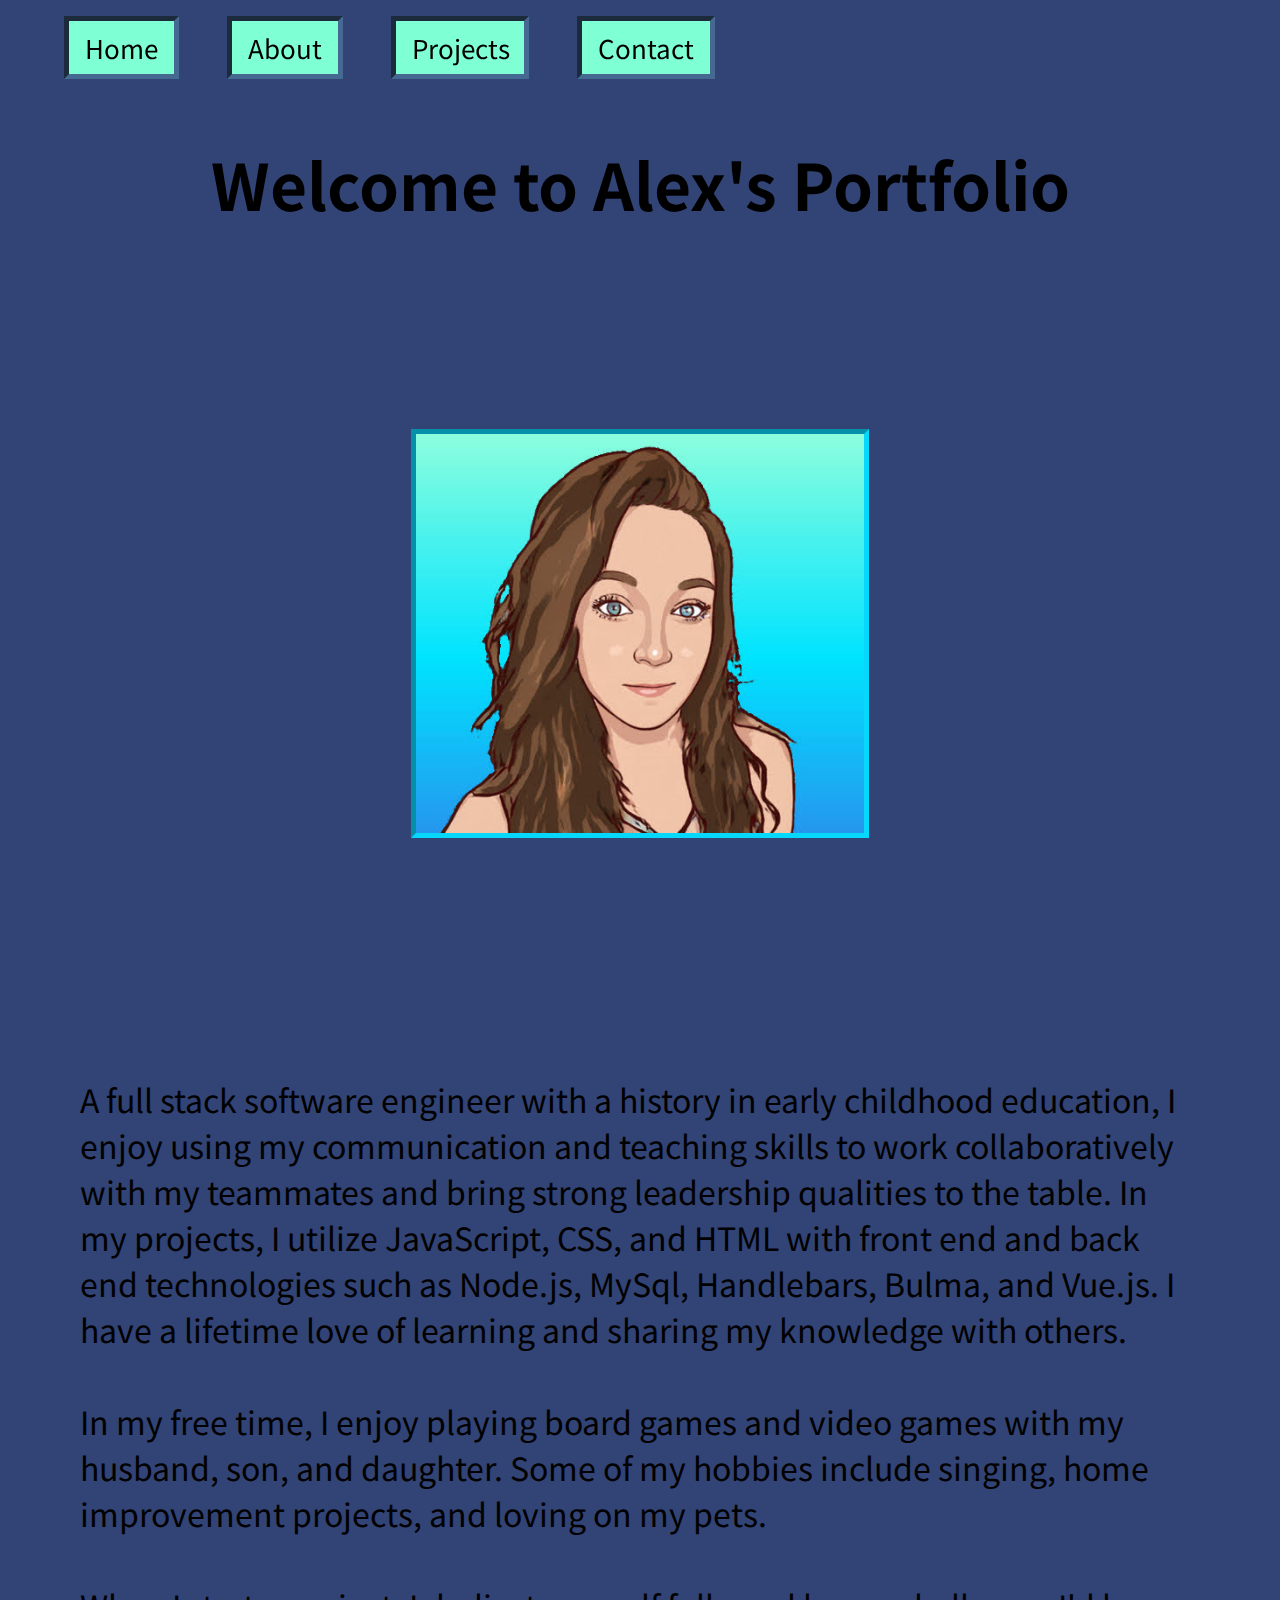
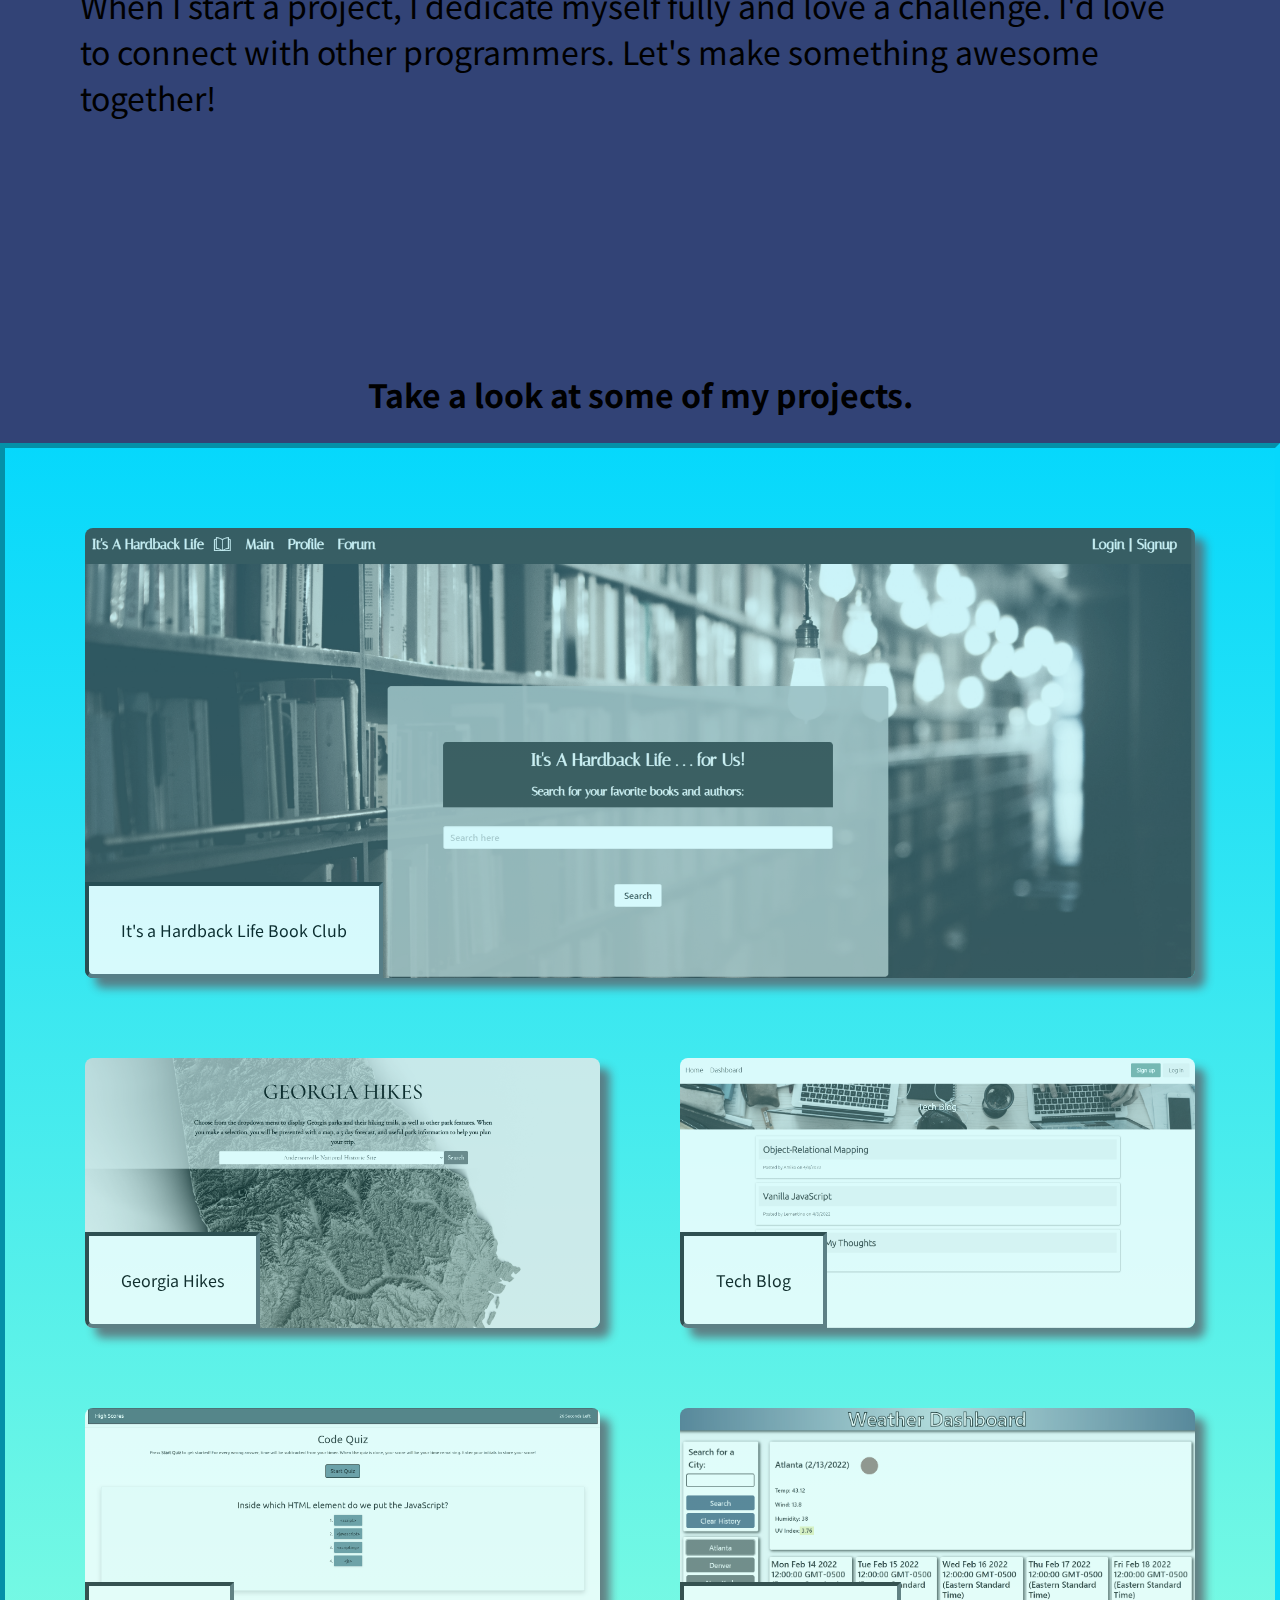
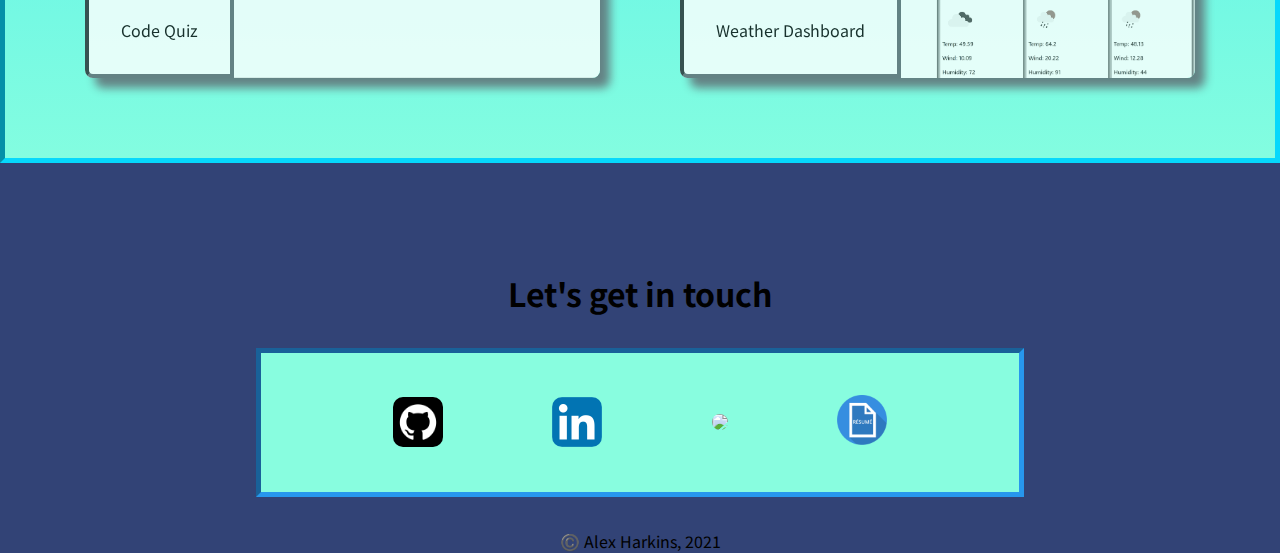
==== index.html @ 68e729be "updated projects" ====
<!DOCTYPE html>
<html lang="en-US">
<link rel="preconnect" href="https://fonts.googleapis.com" />
<link rel="preconnect" href="https://fonts.gstatic.com" crossorigin />
<link href="https://fonts.googleapis.com/css2?family=Noto+Sans+JP:wght@500&display=swap" rel="stylesheet" />

<head>
  <link rel="stylesheet" href="assets/style.css" />
  <!--Media queries won't work without meta tag-->
  <meta content="width=device-width, initial-scale=1" name="viewport" />
  <link rel="stylesheet" href="https://cdnjs.cloudflare.com/ajax/libs/font-awesome/4.7.0/css/font-awesome.min.css" />
  <title>Portfolio</title>
</head>

<body>
  <nav id="navbar">
    <a class="nav-link" href="#home">Home</a>
    <a class="nav-link" href="#about">About</a>
    <a class="nav-link" href="#projects">Projects</a>
    <a class="nav-link" href="#contact">Contact</a>
  </nav>
  <!-- "Hamburger menu" / "Bar icon" to toggle the navigation links -->

  <section id="home">
    <h1>Welcome to Alex's Portfolio</h1>

    <img class="avatar" src="assets/avatar.jpg" />
  </section>

  <section id="about">
    <p>
      A full stack software engineer with a history in early childhood education, I enjoy
      using my communication and teaching skills to work collaboratively with
      my teammates and bring strong leadership qualities to the table. In my projects,
      I utilize JavaScript, CSS, and HTML with front end and back end
      technologies such as Node.js, MySql, Handlebars, Bulma, and Vue.js. I have a lifetime
      love of learning and sharing my knowledge with others.
      <br /><br />
      In my free time, I enjoy playing board games and video games with my
      husband, son, and daughter. Some of my hobbies include singing, home
      improvement projects, and loving on my pets.
      <br /><br />
      When I start a project, I dedicate myself fully and love a challenge.
      I'd love to connect with other programmers. Let's make something awesome
      together!
    </p>
  </section>
  <section id="projects">
    <h2>Take a look at some of my projects.</h2>
    <div class="project-grid">
      <a class="bookclub-link" href="https://a-hardback-life.herokuapp.com/" target="_blank">
        <div class="project-tile" id="book-club">
          <div class="tile-content">It's a Hardback Life Book Club</div>
        </div>
      </a>
      <a href="https://amachkel.github.io/GA-hikes/" target="_blank">
        <div class="project-tile" id="ga-hikes">
          <div class="tile-content">Georgia Hikes</div>
        </div>
      </a>
      <a href="https://tech-blog-amkh.herokuapp.com/" target="_blank">
        <div class="project-tile" id="tech-blog">
          <div class="tile-content">Tech Blog</div>
        </div>
      </a>
      <a href="https://amachkel.github.io/code-quiz/" target="_blank">
        <div class="project-tile" id="code-quiz">
          <div class="tile-content">Code Quiz</div>
        </div>
      </a>
      <a href="https://amachkel.github.io/weather-dashboard/" target="_blank">
        <div class="project-tile" id="weather">
          <div class="tile-content">Weather Dashboard</div>
        </div>
      </a>
    </div>
  </section>
  <section id="contact">
    <h2>Let's get in touch</h2>
    <div id="links">
      <a id="profile-link" href="https://github.com/amachkel" target="_blank"><img class="contact-img"
          src="assets/icons/github.png" /></a>
      <a id="linkedin" href="https://www.linkedin.com/in/alex-harkins/">
        <img class="contact-img" src="./assets/icons/linkedin.png" /></a>

      <address>
        <a id="email" href="mailto:amachkel@gmail.com">
          <img class="contact-img"
            src="https://encrypted-tbn0.gstatic.com/images?q=tbn:ANd9GcS3MwFbW05I3AlgRRLRbsqMX4LMgBTP7fr_1Q&usqp=CAU" /></a>
      </address>
      <a id="resume" href="./assets/Alex Harkins Web Developer Resume.pdf" target="_blank"><img class="contact-img"
          src="assets/icons/resume.png" /></a>
    </div>
  </section>
  <footer>©️ Alex Harkins, 2021</footer>
  <script src="./assets/script.js"></script>
</body>

</html>
---- assets/style.css ----
html {
  font-family: "Noto Sans JP", sans-serif;
  scroll-behavior: smooth;
}
body {
  background-color: #324376;
  margin: 0%;
}

a:link {
  color: black;
}
a:visited {
  color: black;
}

#navbar {
  position: fixed;
  font-size: 26px;
  background-color: transparent;
  display: flex;
  justify-content: flex-start;
  min-width: 100rem;
  padding: 1rem;
  z-index: 1;
}

#navbar a:hover {
  background-color: #4ef2eb;
  color: black;
}

#navbar .nav-link {
  margin-left: 3rem;
  text-decoration: none;
  border: 5px inset #456990;
  padding: 0.5rem 1rem;
  background: aquamarine;
  max-width: 6rem;
}

a {
  text-decoration: none;
}

a.bookclub-link {
  grid-column: 1 / span 2;
}

#home {
  height: 100vh;
  display: flex;
  /* flex-direction: column; */
  flex-wrap: wrap;
  align-items: center;
  justify-content: space-around;
  font-size: 32px;
  padding: 1rem 5rem;
}

#about {
  height: 100vh;
  display: flex;
  flex-direction: column;
  align-items: center;
  justify-content: space-evenly;
  font-size: 32px;
  padding: 1rem 5rem;
}

.avatar {
  right: 5rem;
  max-width: 35vw;
  border: 5px inset #06d8fc;
  z-index: -1;
}
h2 {
  text-align: center;
  font-size: 32px;
  padding-top: 5rem;
}
.project-grid {
  min-height: 100vh;
  display: grid;
  grid-template-columns: auto auto;
  grid-gap: 5rem;
  background-color: #06d8fc;
  padding: 5rem;
  background-image: linear-gradient(#06d8fc, #83fde0);
  border: 5px inset #06d8fc;
}

.project-tile {
  position: relative;
  filter: grayscale(80%);
  height: 30vh;
  background-size: cover;
  background-position: top;
  max-width: 100%;
  min-width: 30%;
  border-radius: 8px;
  box-shadow: 10px 10px 10px #456990;
  opacity: 0.8;
  transition: all 0.5s ease;
}

#book-club {
  height: 50vh;
  background-image: url("../assets/thumbnails/hardback-life.png");
}

#ga-hikes {
  background-image: url("../assets/thumbnails/ga-hikes.png");
}

#code-quiz {
  background-image: url("../assets/thumbnails/Screenshot\ \(39\).png");
}

#weather {
  background-image: url("../assets/thumbnails/weatherDashboard.png");
}

#tech-blog {
  background-image: url("../assets/thumbnails/tech-blog.png");
}

.project-tile:hover {
  filter: none; /*changes image color on hover*/
  opacity: 1;
  transition: all 0.5s ease;
  box-shadow: 15px 15px 15px #456990;
  transform: scale(1.02); /*looks like image is moving towards you*/
}

.tile-content {
  position: absolute;
  background-color: white;
  border: 4px inset #456990;
  bottom: 0;
  left: 0;
  padding: 2rem;
  border-bottom-left-radius: 8px;
}

/*email address tag*/
address {
  font-style: normal;
}

.contact-img {
  max-width: 50px;
  padding: 10px;
  border-radius: 20px;
  align-items: center;
}

#profile-link {
  display: flex;
  align-items: center;
}
#email {
  display: flex;
  align-items: center;
}
#linkedin {
  display: flex;
  align-items: center;
}
#links {
  display: flex;
  justify-content: space-evenly;
  align-items: center;
  padding: 10px;
  border: 5px inset #2797ed;
  padding: 2rem;
  margin: 2rem 20%;
  min-width: 10rem;
  background-color: #88fddf;
}

footer {
  display: blcok;
  position: relative;
  text-align: center;
}
/*---------------mobile friendly-----------------*/

@media only screen and (max-width: 600px) {
  #home,
  #about {
    padding-top: 18rem;
    font-size: 1rem;
    height: 100vh;
    display: flex;
    flex-direction: column;
    align-items: center;
    justify-content: space-between;
  }

  .project-grid {
    padding: 2rem;
    grid-gap: 2rem;
  }

  .avatar {
    display: inline-block;
    position: absolute;
    bottom: 22%;
    right: 19%; /*this centers img*/
    min-width: 60%;
    min-height: 30%;
  }

  #navbar {
    flex-direction: column;
    margin-left: 0;
  }

  #navbar .nav-link {
    margin-left: 0;
  }

  #welcome-section {
    font-size: 1rem;
  }
  .project-flex-bottom {
    flex-wrap: wrap;
    max-width: 100%;
  }
  #contact {
    display: flex;
    flex-direction: column;
    align-items: center;
  }
}

/*responsive for anything above 600px*/
@media only screen and (min-width: 601px) {
  #navbar {
    position: fixed;
    font-size: 26px;
    background-color: transparent;
    display: flex;
    justify-content: flex-start;
    min-width: 100rem;
    padding: 1rem;
    z-index: 1;
  }

  .nav-link {
    text-decoration: none;
    border: 5px inset #456990;
    padding: 0.5rem 1rem;
    background: aquamarine;
    max-width: 6rem;
  }
}

@media only screen and (min-width: 601px) and (max-width: 784px) {
  .tile-content .text {
    font-size: 2vh;
  }
  #navbar {
    flex-direction: column;
    margin-left: none;
  }
  #navbar .nav-link {
    margin-left: 0;
  }
  h1 {
    max-width: 12rem;
    padding-top: 16rem;
    text-align: center;
  }
}

@media only screen and (max-width: 709px) {
  .project-tile {
    grid-column: 1 / span 2;
  }
  h1 {
    max-width: 12rem;
  }
}

/*h1 text will stay wrapped to avoid covering avatar*/
@media only screen and (max-width: 1240px) {
  h1 {
    /* display: flex; */
    /* flex-wrap: wrap; */
    max-width: 35rem;
  }
  p {
    display: flex;
    flex-wrap: wrap;

    max-width: 30rem;
    font-size: 20px;
  }
}
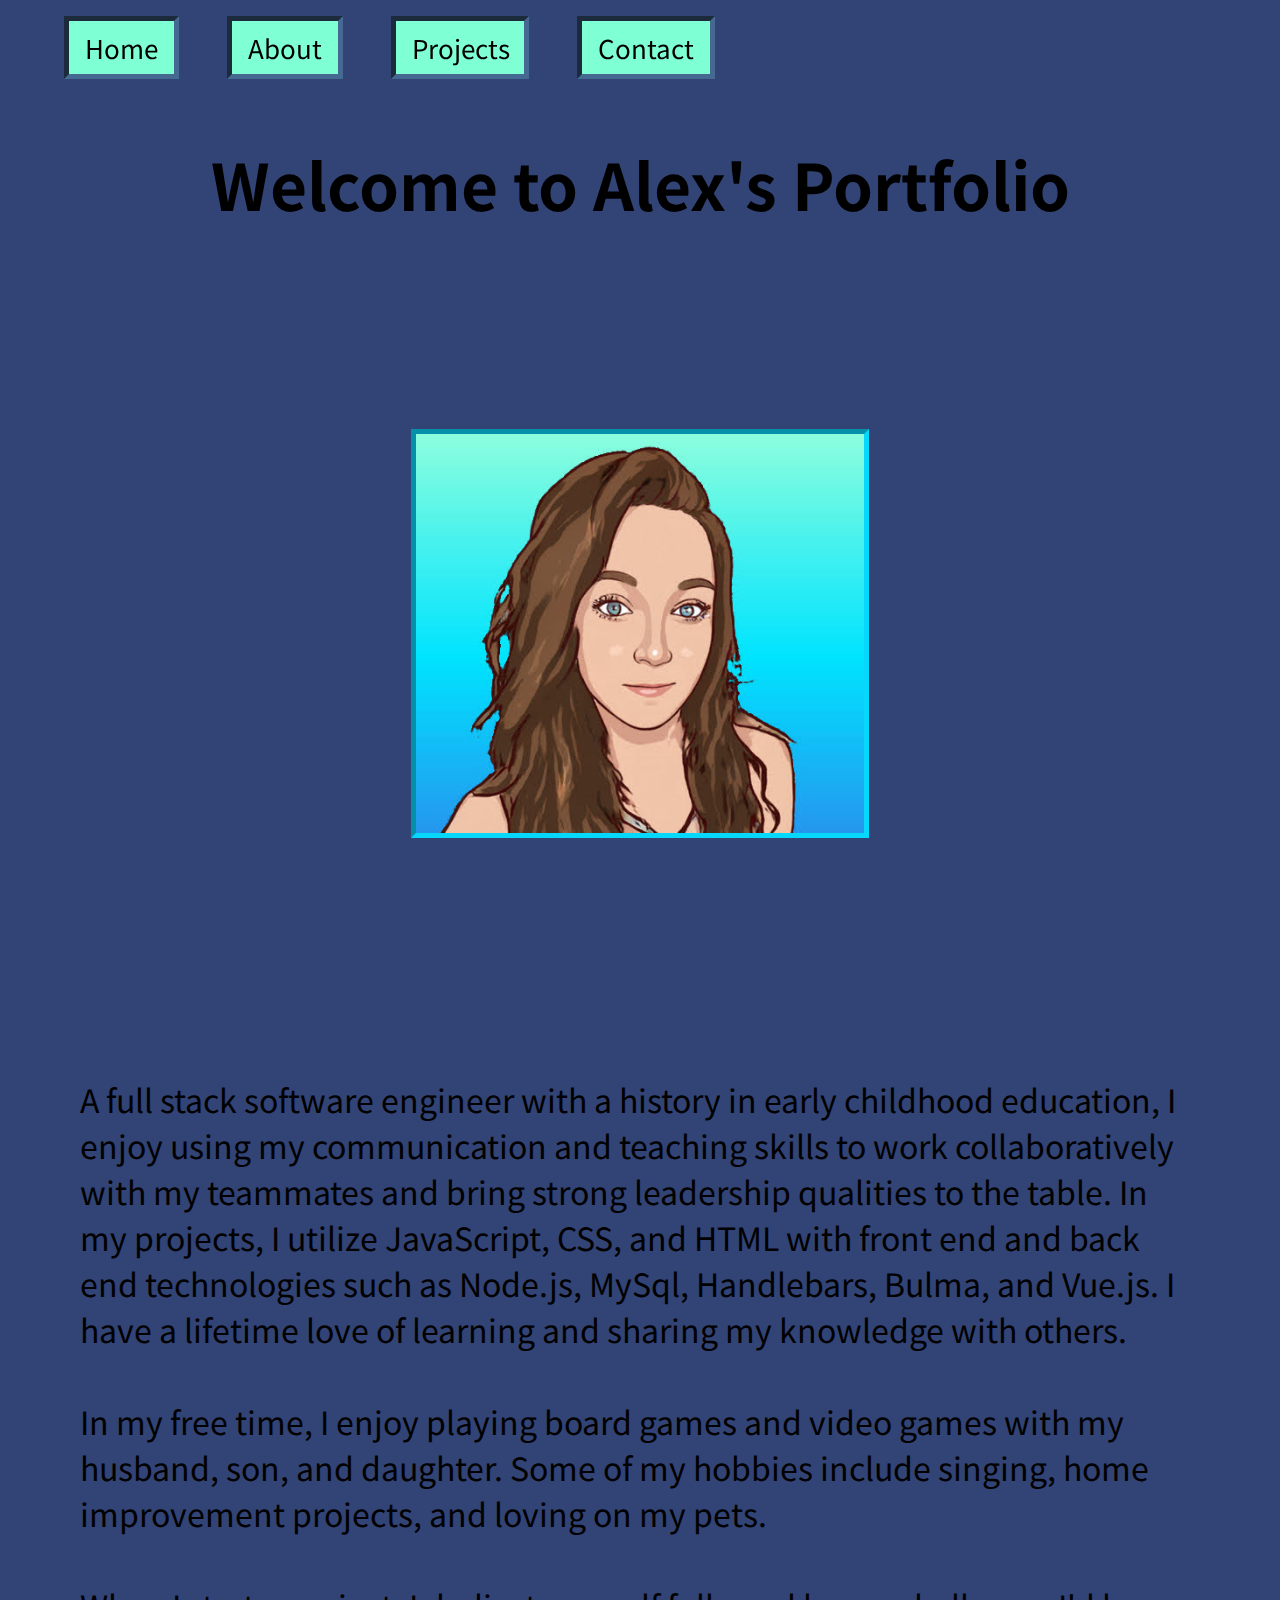
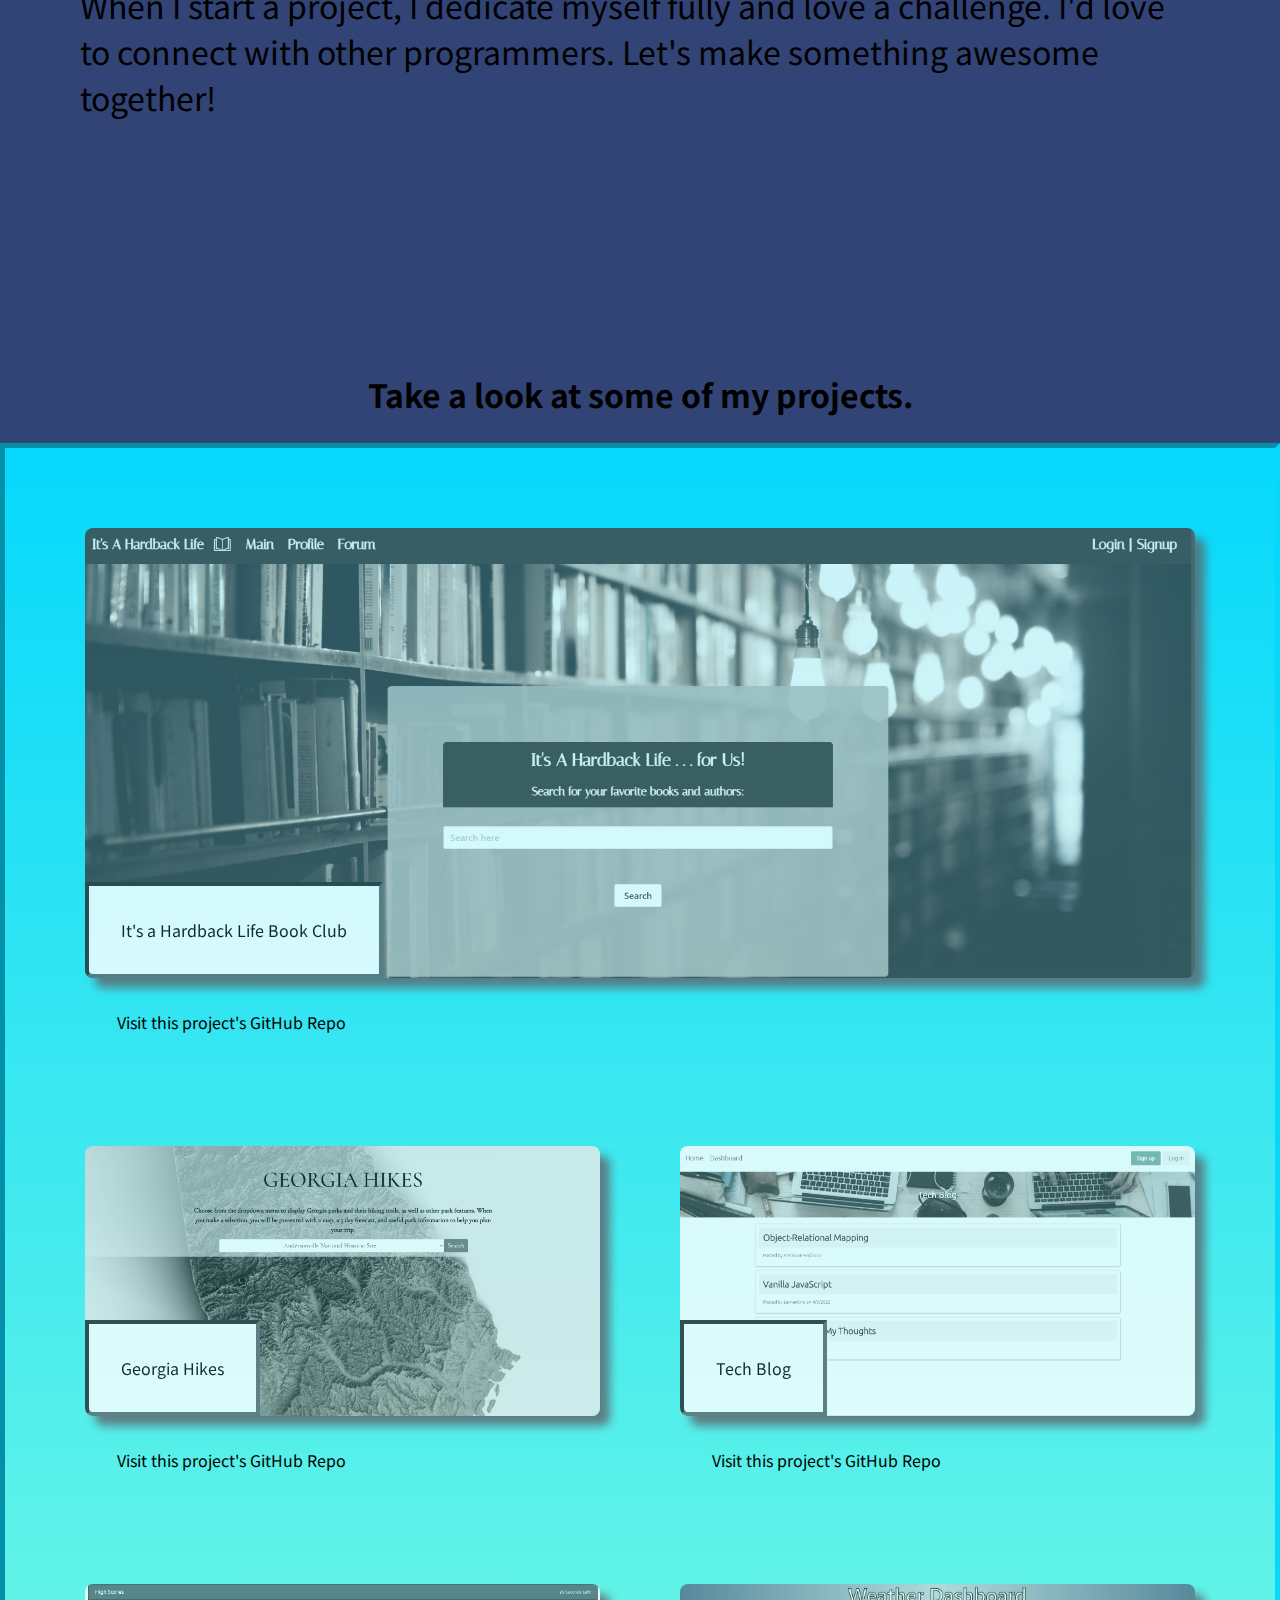
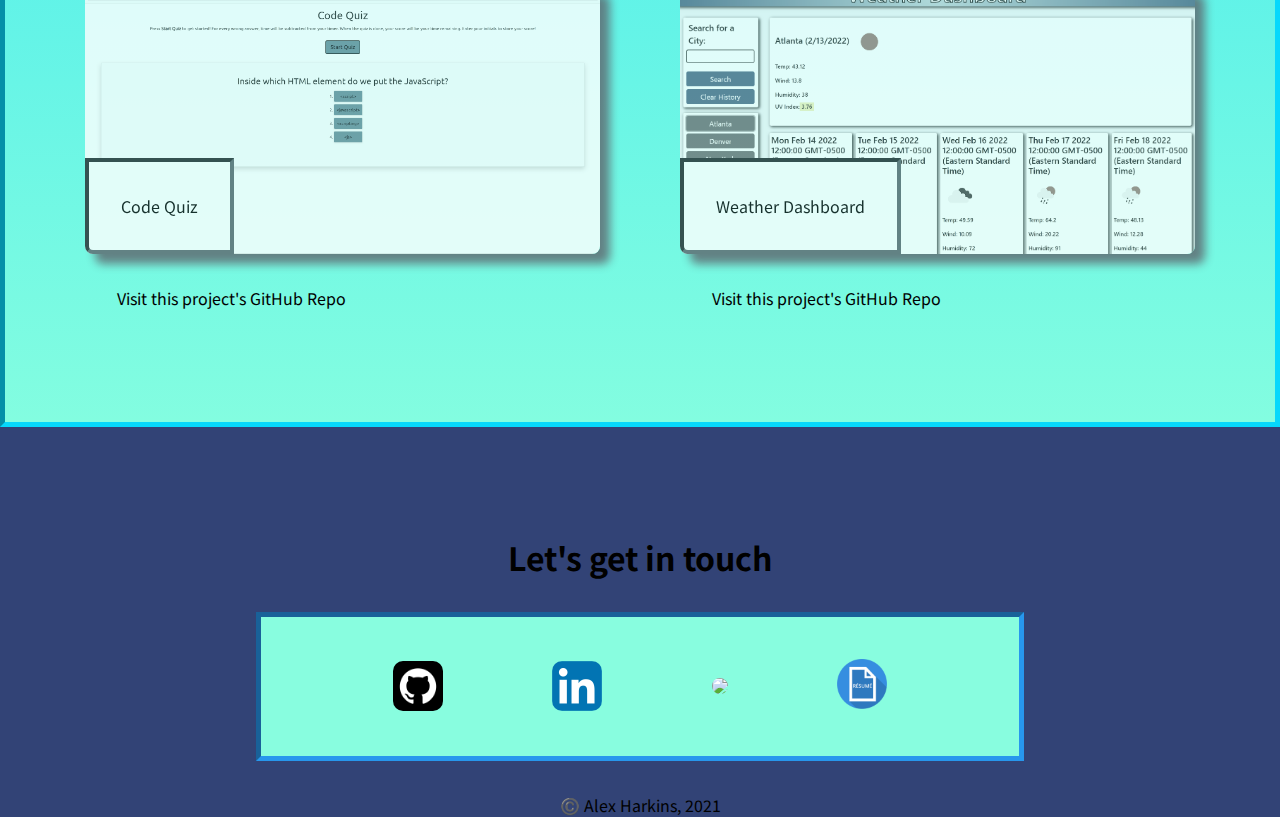
==== commit a83a9dfe: "added repo links" ====
--- a/index.html
+++ b/index.html
@@ -48,31 +48,51 @@
   <section id="projects">
     <h2>Take a look at some of my projects.</h2>
     <div class="project-grid">
-      <a class="bookclub-link" href="https://a-hardback-life.herokuapp.com/" target="_blank">
-        <div class="project-tile" id="book-club">
-          <div class="tile-content">It's a Hardback Life Book Club</div>
-        </div>
-      </a>
-      <a href="https://amachkel.github.io/GA-hikes/" target="_blank">
-        <div class="project-tile" id="ga-hikes">
-          <div class="tile-content">Georgia Hikes</div>
-        </div>
-      </a>
-      <a href="https://tech-blog-amkh.herokuapp.com/" target="_blank">
-        <div class="project-tile" id="tech-blog">
-          <div class="tile-content">Tech Blog</div>
-        </div>
-      </a>
-      <a href="https://amachkel.github.io/code-quiz/" target="_blank">
-        <div class="project-tile" id="code-quiz">
-          <div class="tile-content">Code Quiz</div>
-        </div>
-      </a>
-      <a href="https://amachkel.github.io/weather-dashboard/" target="_blank">
-        <div class="project-tile" id="weather">
-          <div class="tile-content">Weather Dashboard</div>
-        </div>
-      </a>
+      <div class="project-wrapper grid-top">
+        <a class="bookclub-link" href="https://a-hardback-life.herokuapp.com/" target="_blank">
+          <div class="project-tile" id="book-club">
+            <div class="tile-content">It's a Hardback Life Book Club</div>
+          </div>
+        </a><a class="repo" href="https://github.com/amachkel/its_a_hardback_life_book_club" target="_blank">Visit this
+          project's GitHub
+          Repo</a>
+      </div>
+      <div class="project-wrapper">
+        <a href="https://amachkel.github.io/GA-hikes/" target="_blank">
+          <div class="project-tile" id="ga-hikes">
+            <div class="tile-content">Georgia Hikes</div>
+          </div>
+        </a><a class="repo" href="https://github.com/amachkel/GA-hikes" target="_blank">Visit this
+          project's GitHub
+          Repo</a>
+      </div>
+      <div class="project-wrapper">
+        <a href="https://tech-blog-amkh.herokuapp.com/" target="_blank">
+          <div class="project-tile" id="tech-blog">
+            <div class="tile-content">Tech Blog</div>
+          </div>
+        </a><a class="repo" href="https://github.com/amachkel/tech-blog" target="_blank">Visit this
+          project's GitHub
+          Repo</a>
+      </div>
+      <div class="project-wrapper">
+        <a href="https://amachkel.github.io/code-quiz/" target="_blank">
+          <div class="project-tile" id="code-quiz">
+            <div class="tile-content">Code Quiz</div>
+          </div>
+        </a><a class="repo" href="https://github.com/amachkel/code-quiz" target="_blank">Visit this
+          project's GitHub
+          Repo</a>
+      </div>
+      <div class="project-wrapper">
+        <a href="https://amachkel.github.io/weather-dashboard/" target="_blank">
+          <div class="project-tile" id="weather">
+            <div class="tile-content">Weather Dashboard</div>
+          </div>
+        </a><a class="repo" href="https://github.com/amachkel/weather-dashboard" target="_blank">Visit this
+          project's GitHub
+          Repo</a>
+      </div>
     </div>
   </section>
   <section id="contact">
--- a/assets/style.css
+++ b/assets/style.css
@@ -43,8 +43,21 @@
   text-decoration: none;
 }
 
-a.bookclub-link {
+.grid-top {
   grid-column: 1 / span 2;
+}
+
+.repo {
+  padding: 2rem;
+  display: inline-table;
+}
+
+.repo:hover {
+  color: #324376;
+  transition: all 0.5s ease;
+  box-shadow: 15px 15px 15px #456990;
+  transform: scale(1.02);
+  border-radius: 8px;
 }
 
 #home {
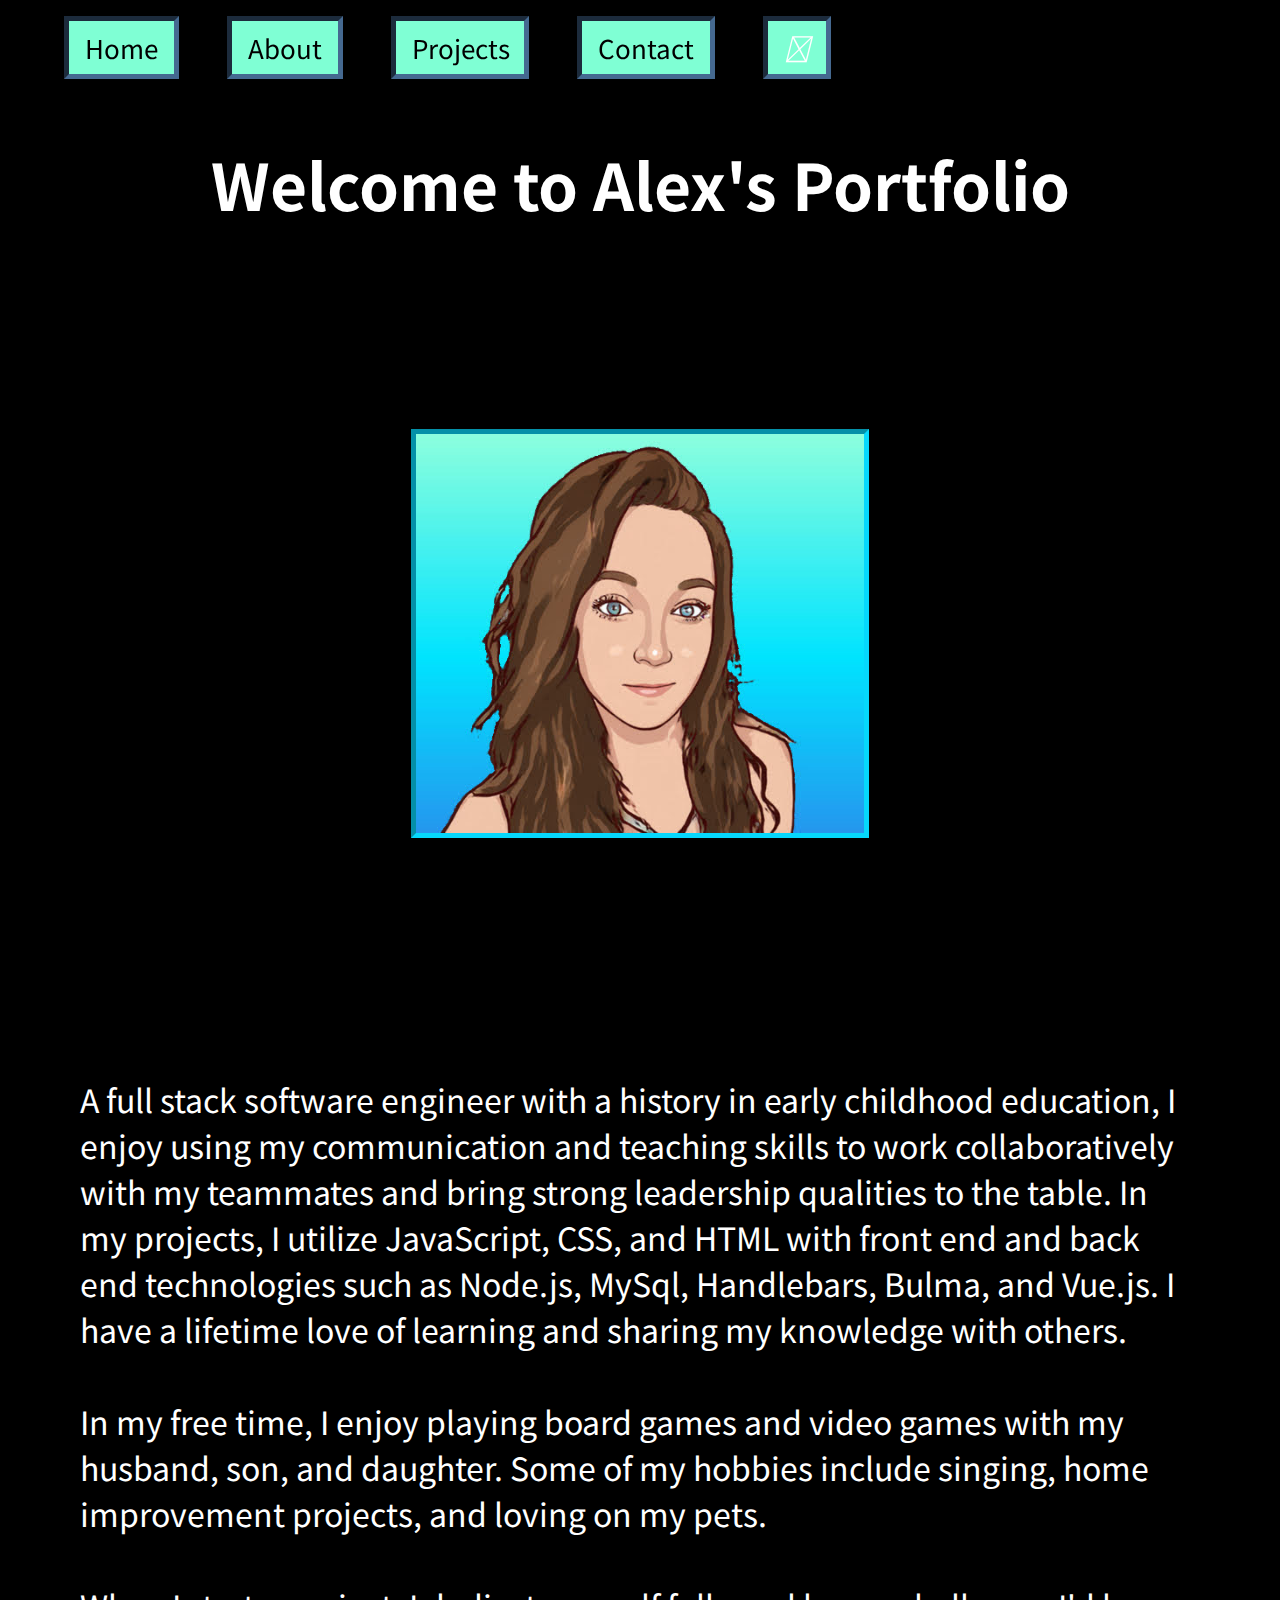
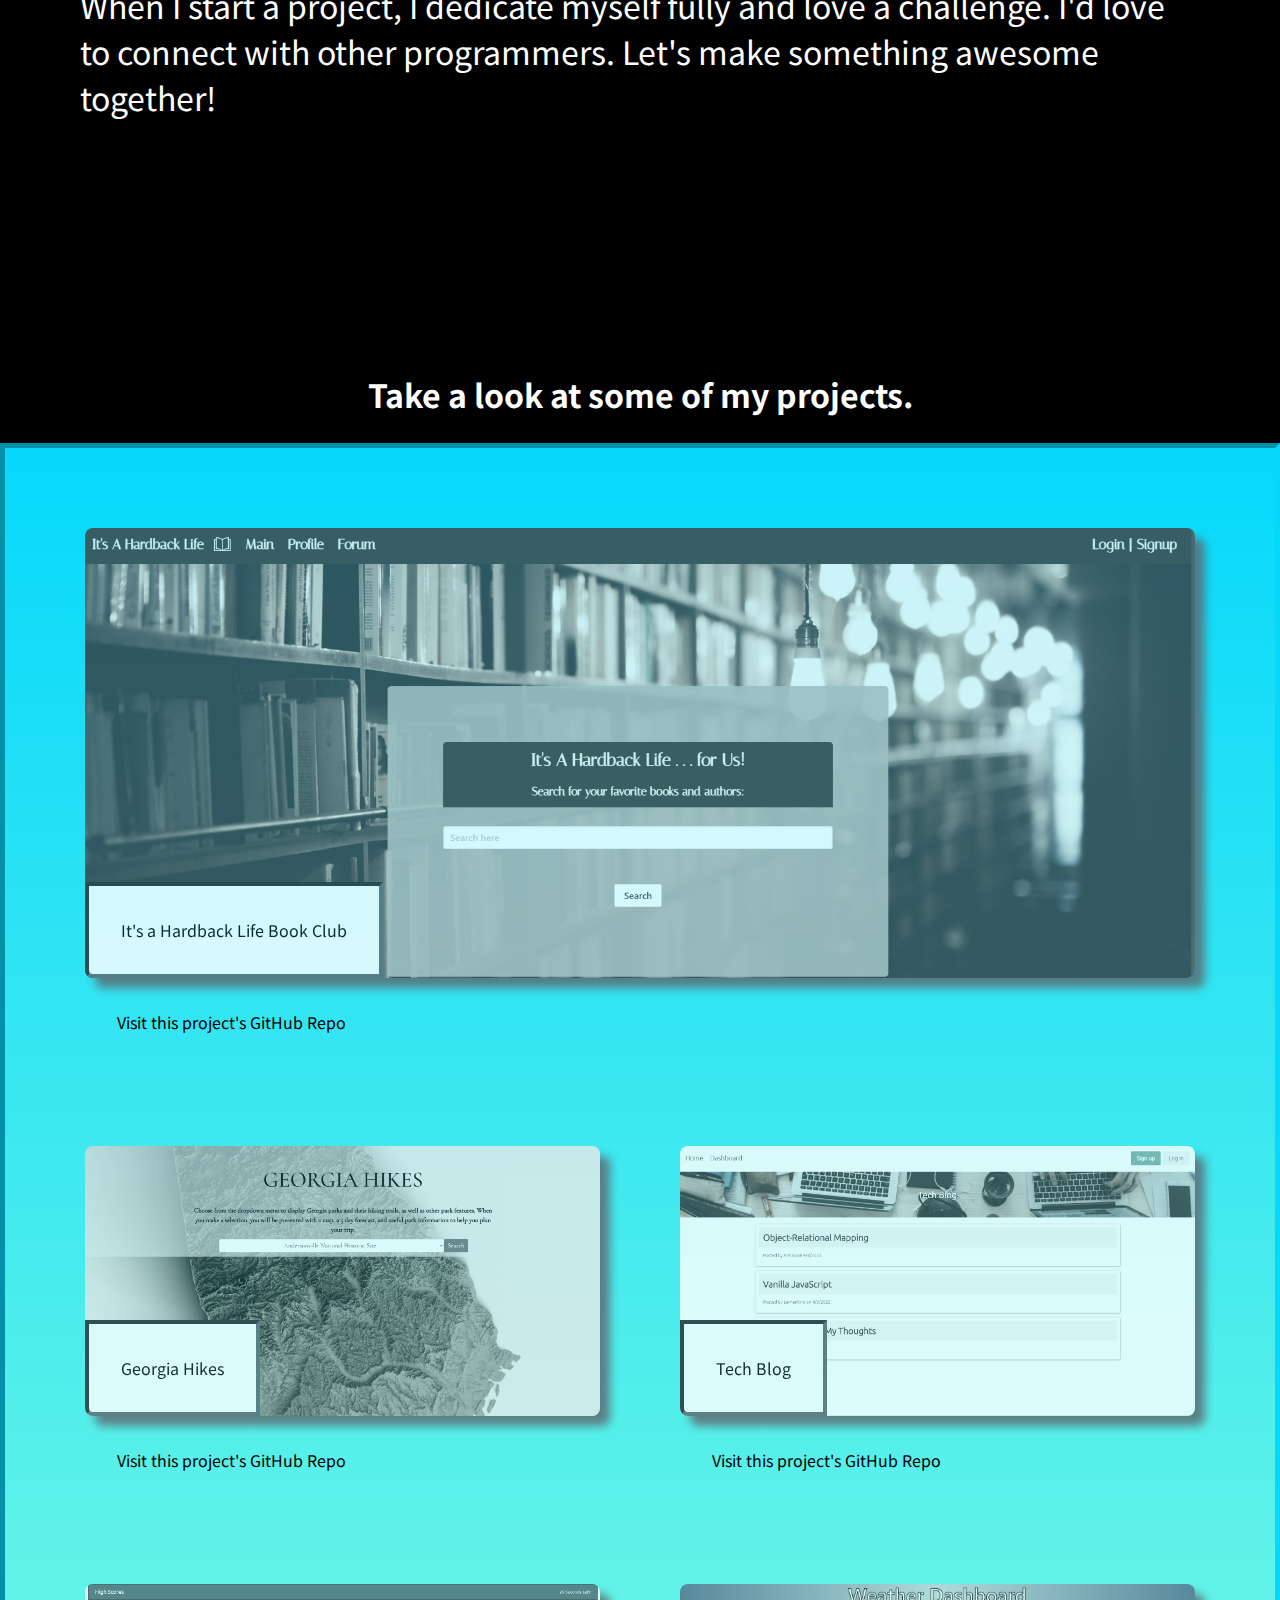
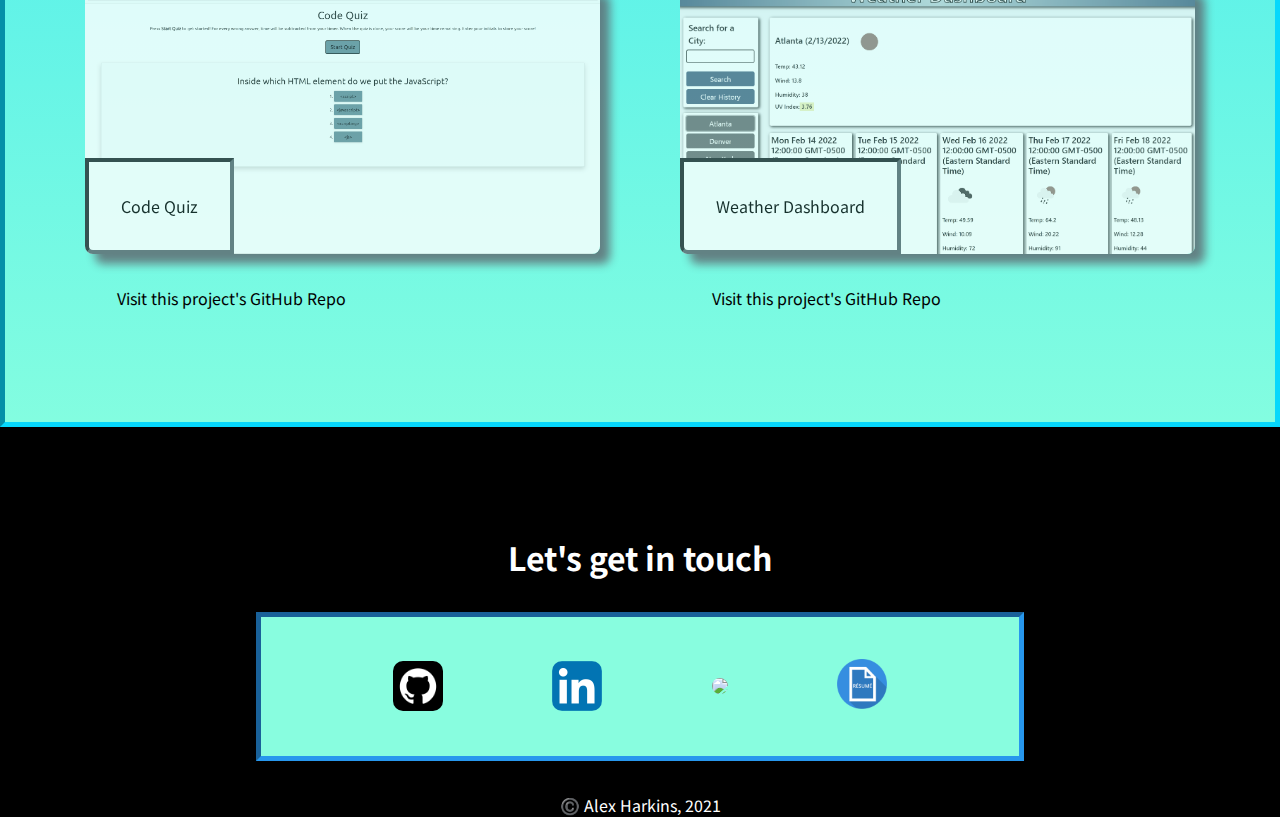
==== commit 2ac8e127: "added dark mode" ====
--- a/index.html
+++ b/index.html
@@ -3,6 +3,7 @@
 <link rel="preconnect" href="https://fonts.googleapis.com" />
 <link rel="preconnect" href="https://fonts.gstatic.com" crossorigin />
 <link href="https://fonts.googleapis.com/css2?family=Noto+Sans+JP:wght@500&display=swap" rel="stylesheet" />
+<script src="https://kit.fontawesome.com/3c06b4aef0.js" crossorigin="anonymous"></script>
 
 <head>
   <link rel="stylesheet" href="assets/style.css" />
@@ -12,12 +13,13 @@
   <title>Portfolio</title>
 </head>
 
-<body>
+<body class="dark-mode">
   <nav id="navbar">
     <a class="nav-link" href="#home">Home</a>
     <a class="nav-link" href="#about">About</a>
     <a class="nav-link" href="#projects">Projects</a>
     <a class="nav-link" href="#contact">Contact</a>
+    <a class="nav-link" onclick="darkMode()"><span><i id="icon" class="fas fa-toggle-off"></i></span></a>
   </nav>
   <!-- "Hamburger menu" / "Bar icon" to toggle the navigation links -->
 
--- a/assets/style.css
+++ b/assets/style.css
@@ -5,6 +5,10 @@
 body {
   background-color: #324376;
   margin: 0%;
+}
+.dark-mode {
+  background-color: black;
+  color: white;
 }
 
 a:link {
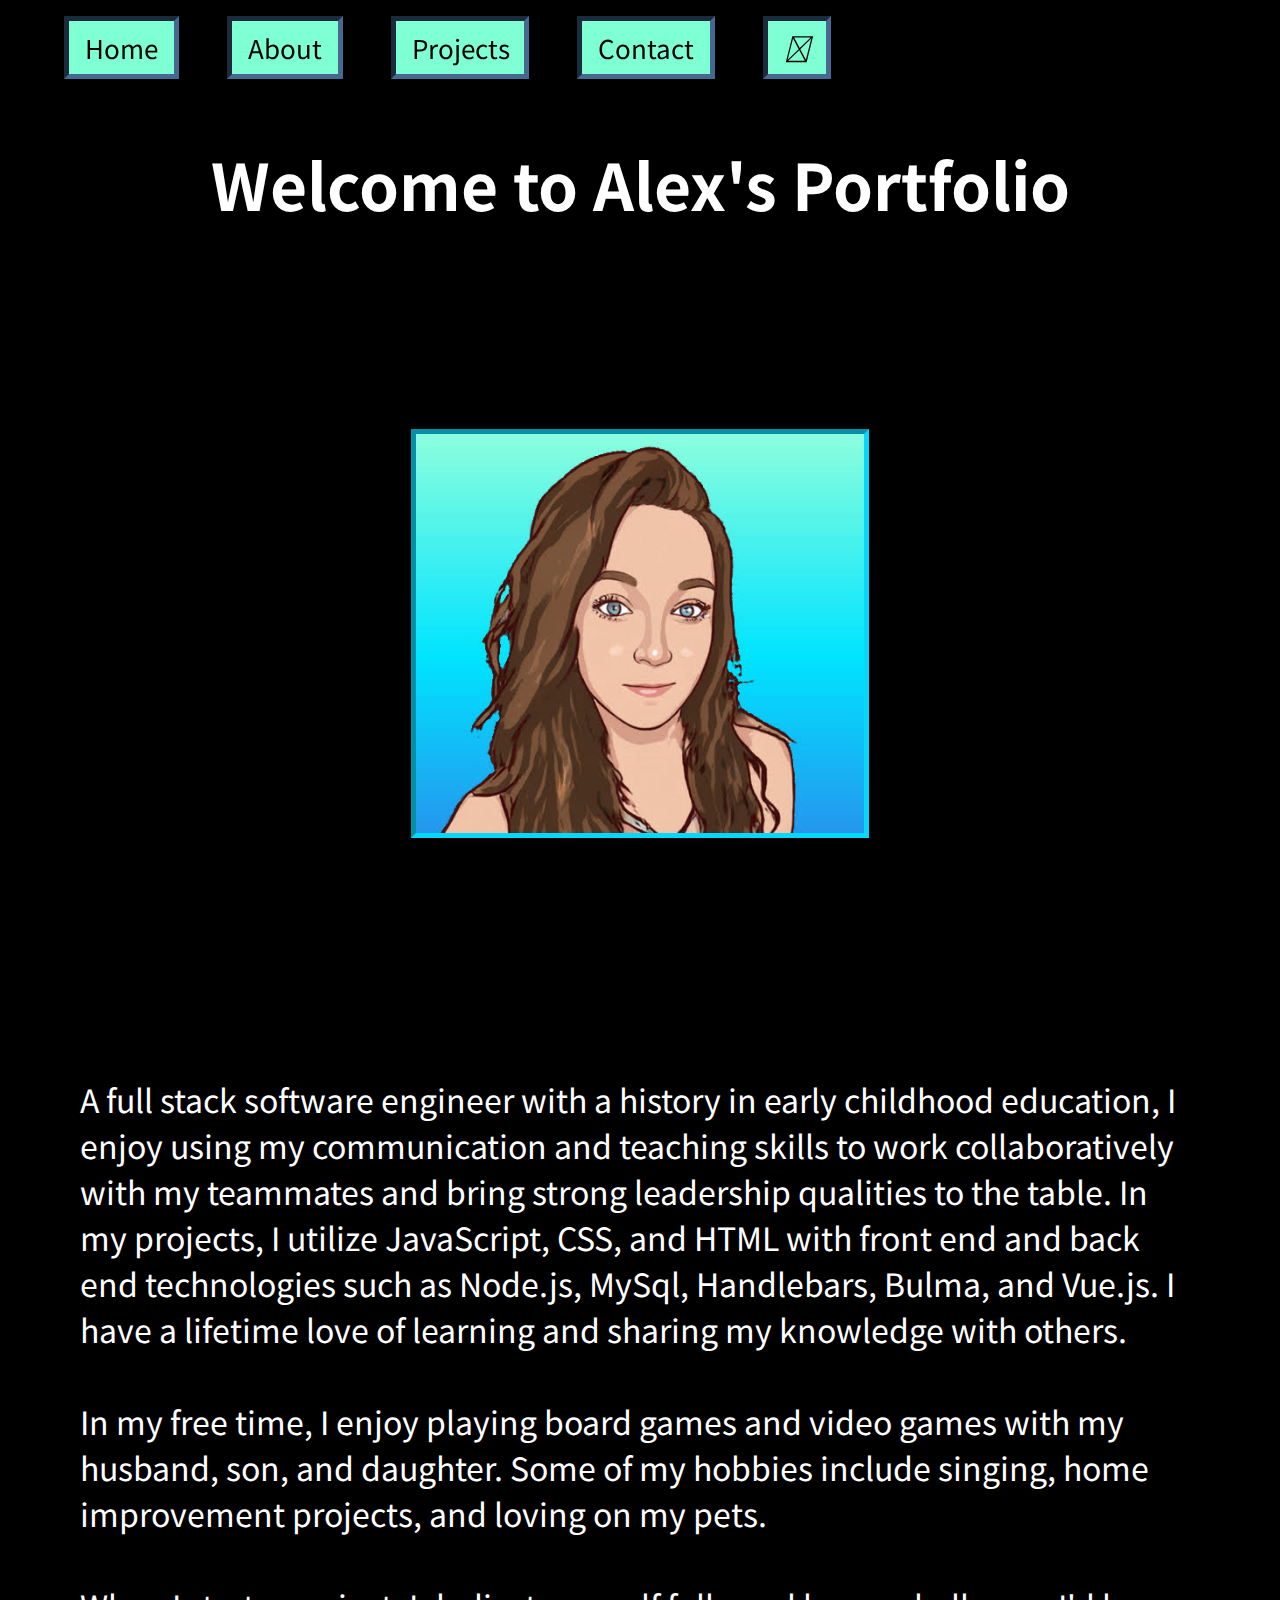
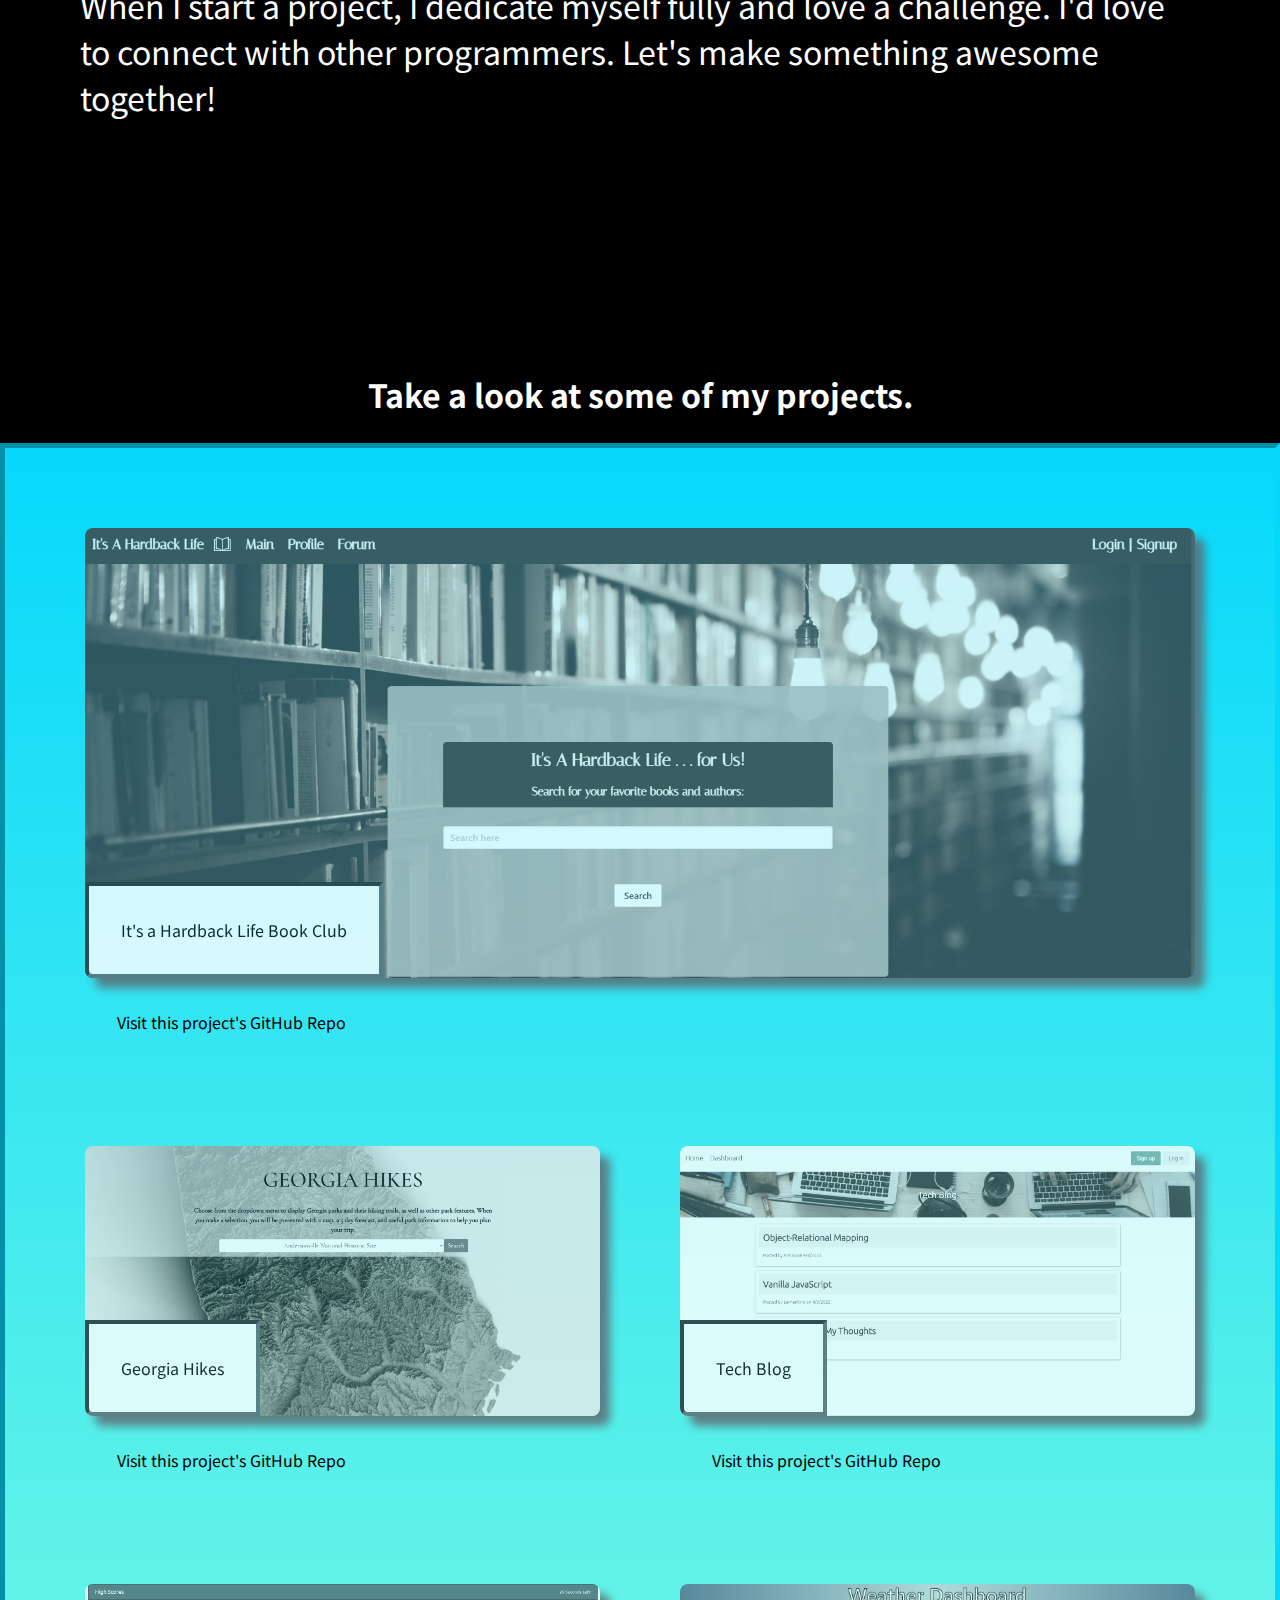
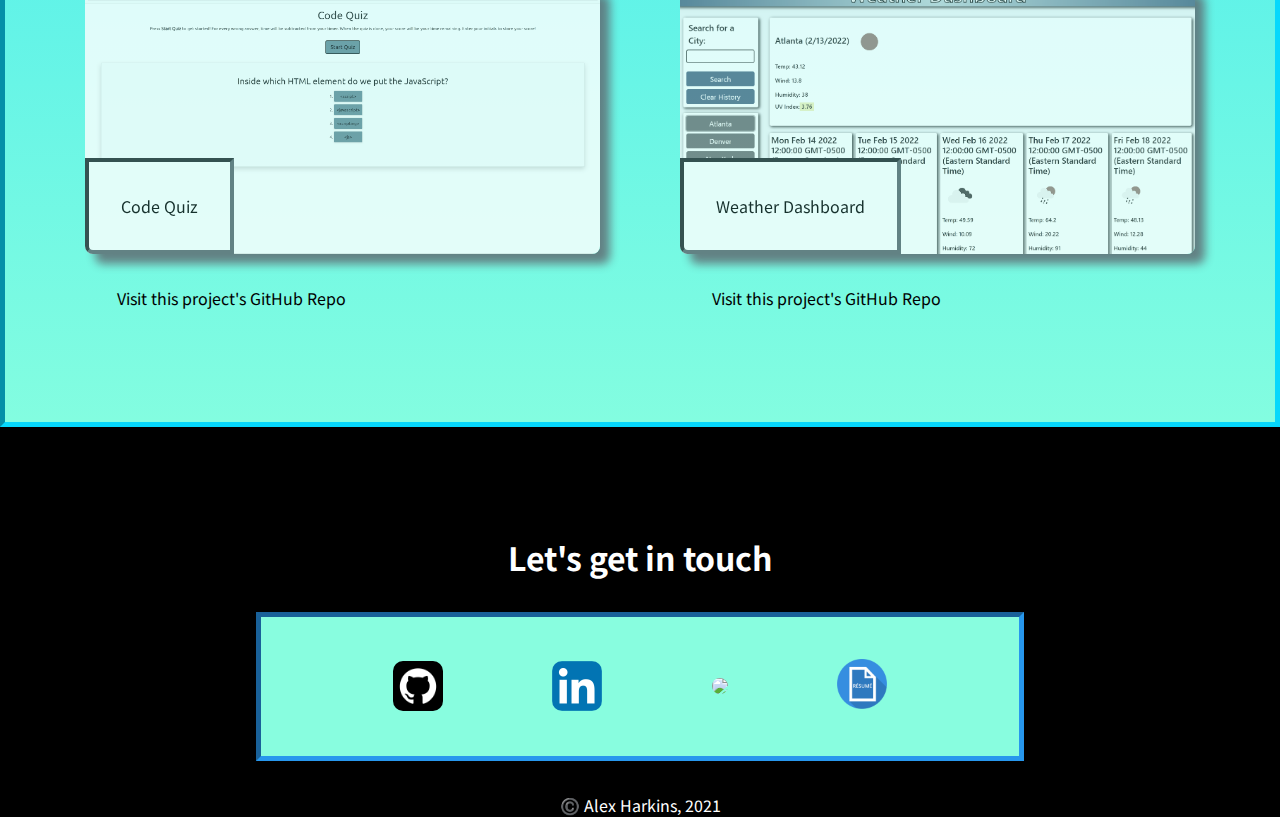
==== commit 8f3f87d5: "update icon color" ====
--- a/index.html
+++ b/index.html
@@ -19,7 +19,8 @@
     <a class="nav-link" href="#about">About</a>
     <a class="nav-link" href="#projects">Projects</a>
     <a class="nav-link" href="#contact">Contact</a>
-    <a class="nav-link" onclick="darkMode()"><span><i id="icon" class="fas fa-toggle-off"></i></span></a>
+    <a class="nav-link" onclick="darkMode()"><span><i id="icon" style="color: black"
+          class="fas fa-toggle-off"></i></span></a>
   </nav>
   <!-- "Hamburger menu" / "Bar icon" to toggle the navigation links -->
 
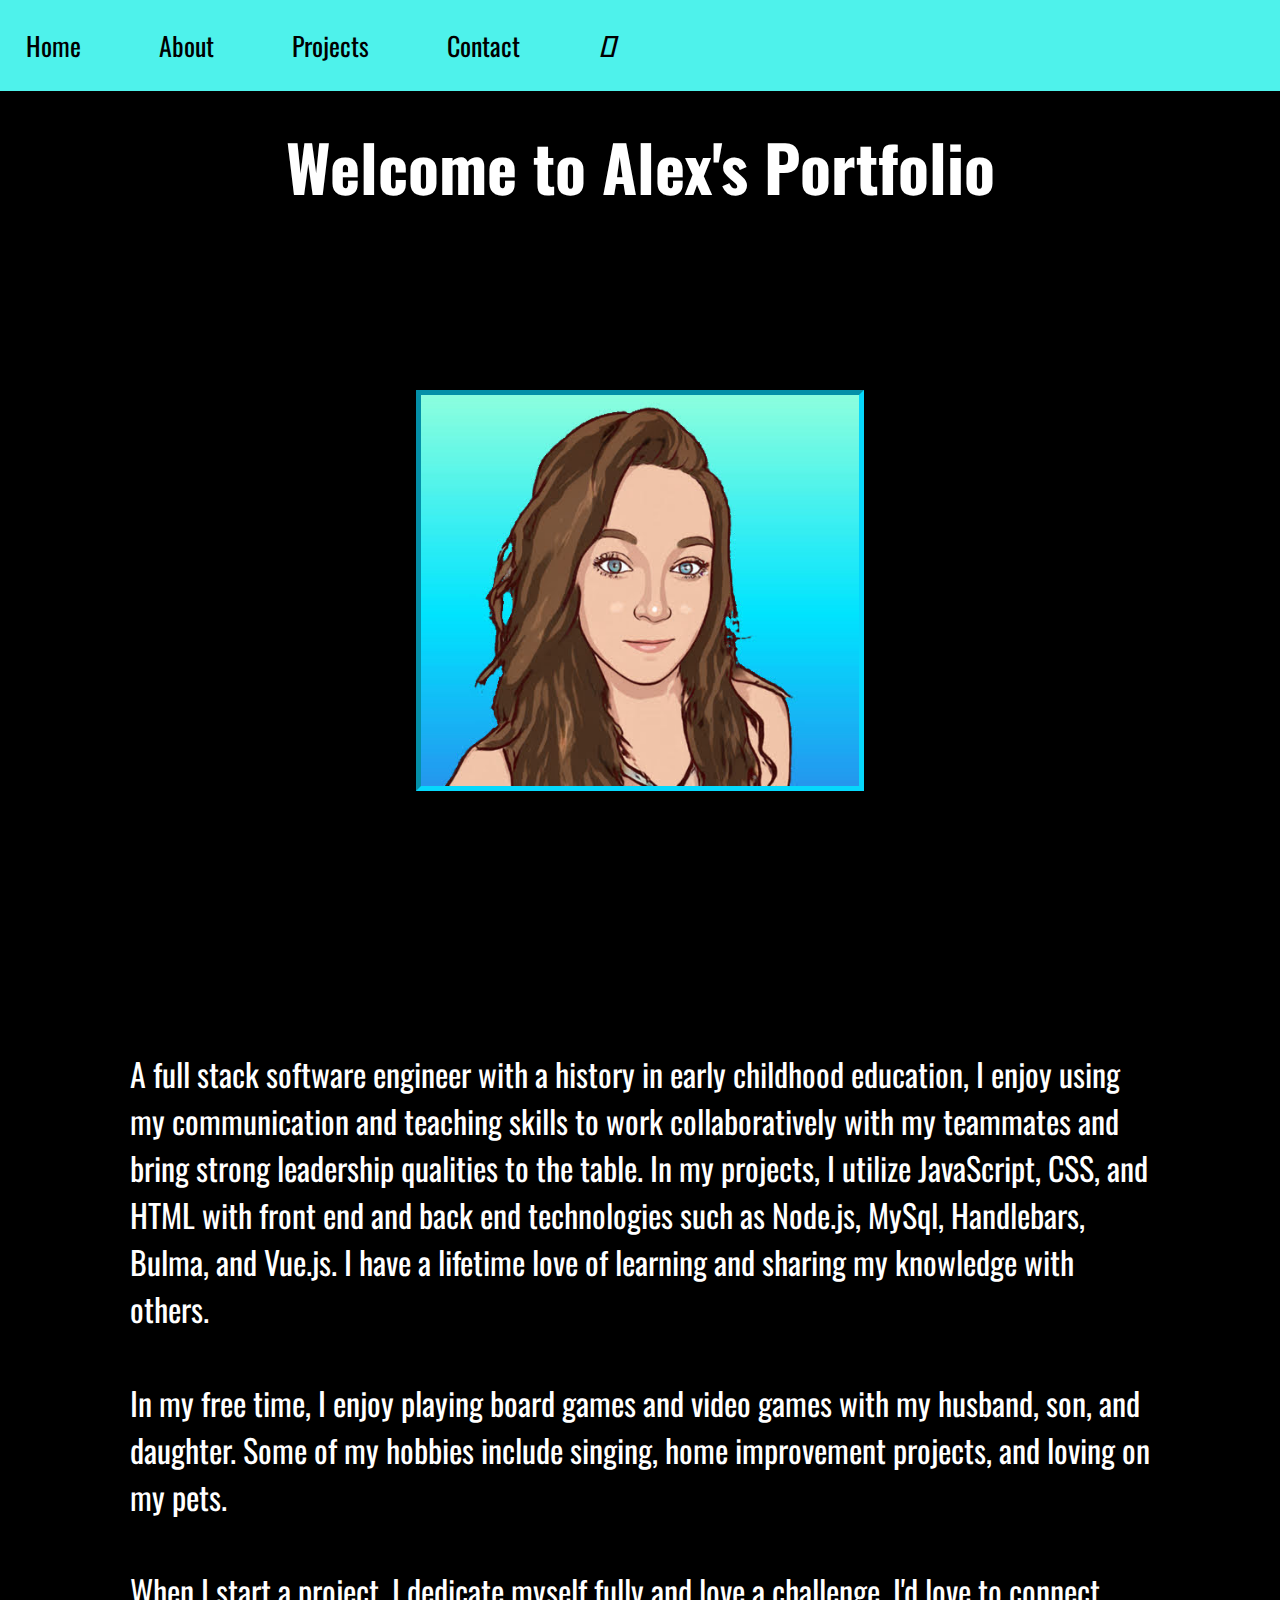
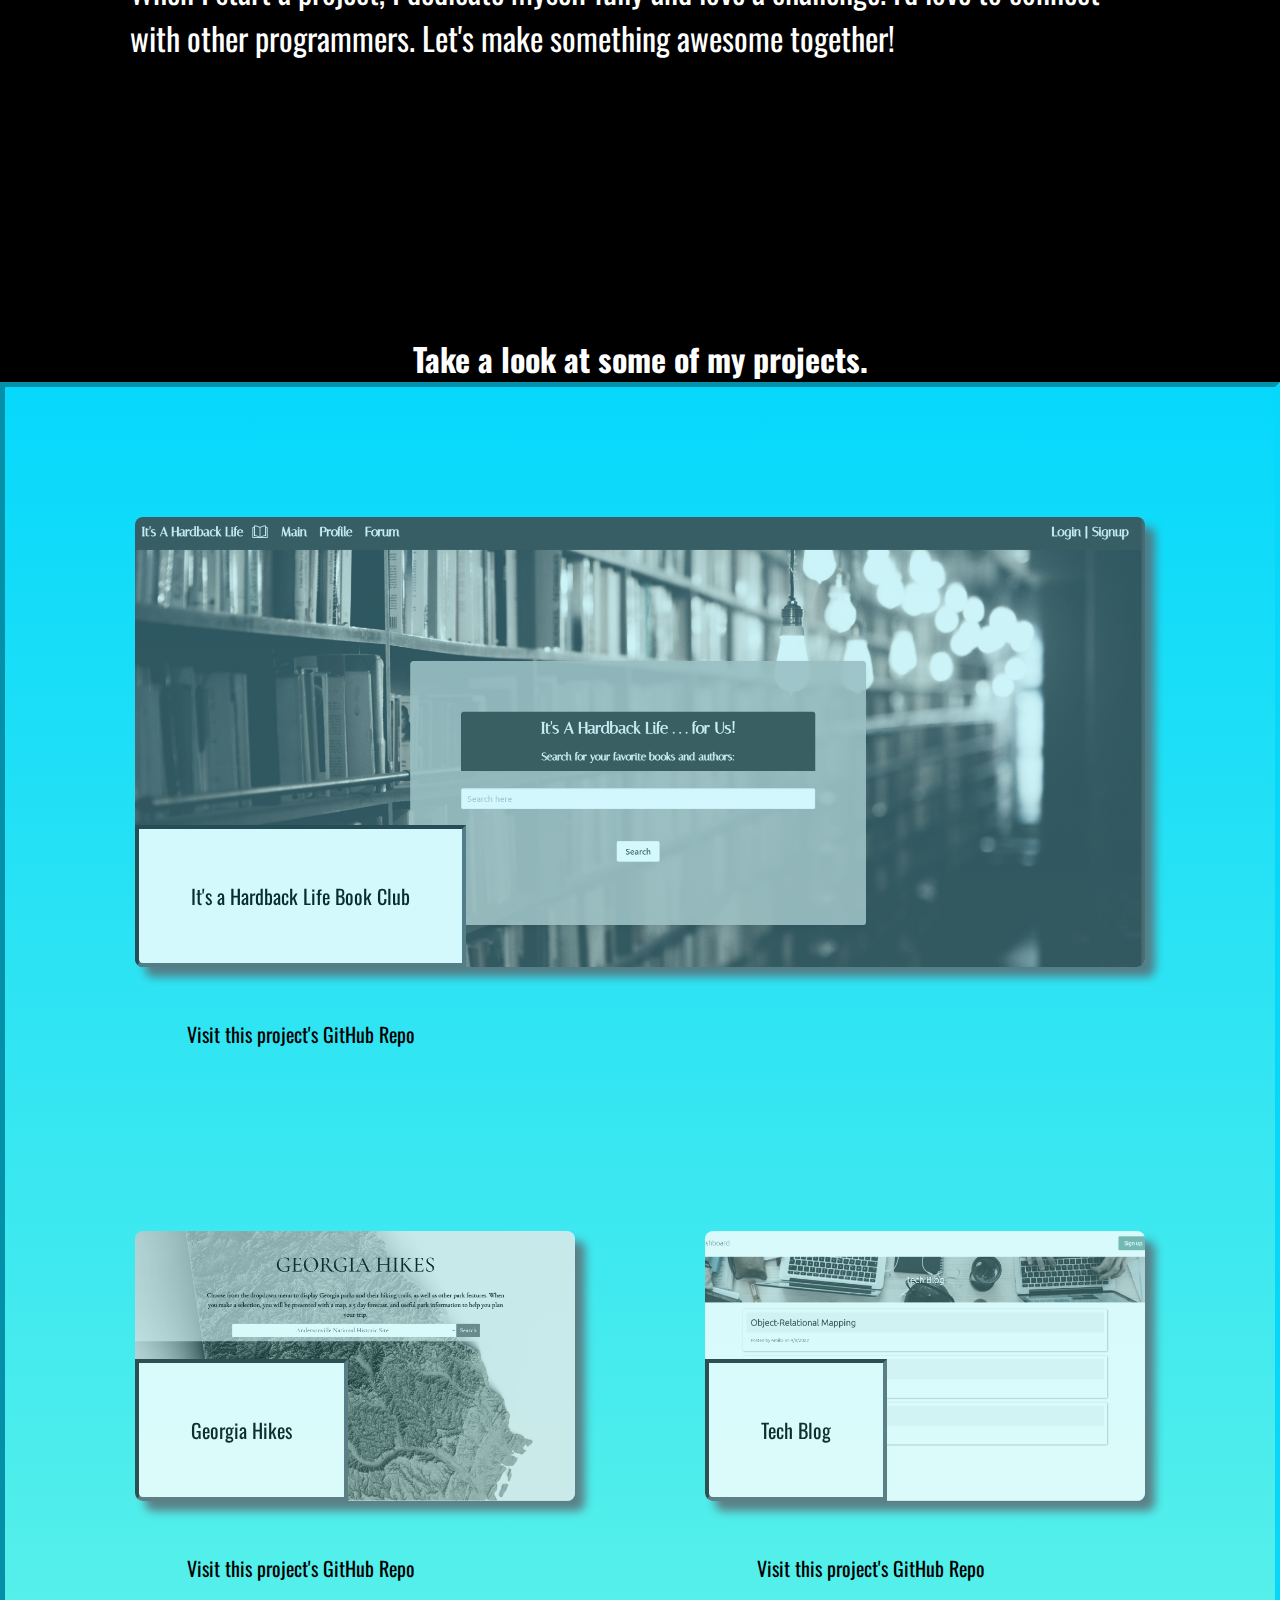
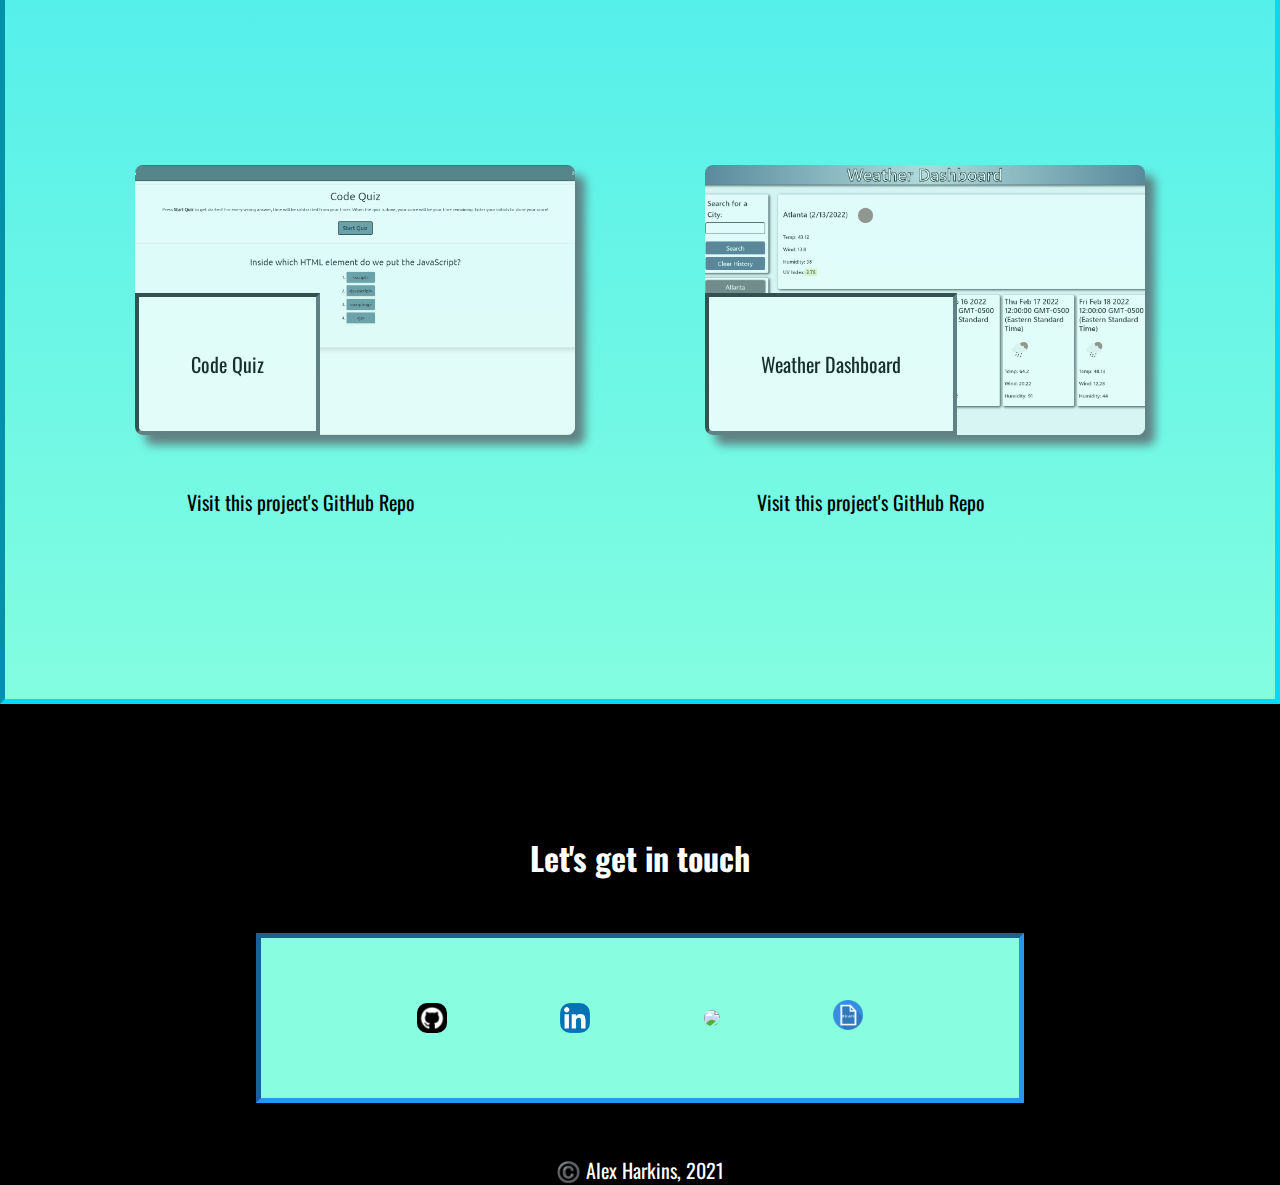
==== commit cb1acab4: "navbar hamburger upgrade" ====
--- a/index.html
+++ b/index.html
@@ -2,7 +2,9 @@
 <html lang="en-US">
 <link rel="preconnect" href="https://fonts.googleapis.com" />
 <link rel="preconnect" href="https://fonts.gstatic.com" crossorigin />
-<link href="https://fonts.googleapis.com/css2?family=Noto+Sans+JP:wght@500&display=swap" rel="stylesheet" />
+<link rel="preconnect" href="https://fonts.googleapis.com">
+<link rel="preconnect" href="https://fonts.gstatic.com" crossorigin>
+<link href="https://fonts.googleapis.com/css2?family=Oswald:wght@300&display=swap" rel="stylesheet">
 <script src="https://kit.fontawesome.com/3c06b4aef0.js" crossorigin="anonymous"></script>
 
 <head>
@@ -14,14 +16,41 @@
 </head>
 
 <body class="dark-mode">
-  <nav id="navbar">
+  <header class="header">
+    <nav class="navbar">
+      <ul class="nav-menu">
+        <li class="nav-item">
+          <a href="#home" class="nav-link">Home</a>
+        </li>
+        <li class="nav-item">
+          <a href="#about" class="nav-link">About</a>
+        </li>
+        <li class="nav-item">
+          <a href="#projects" class="nav-link">Projects</a>
+        </li>
+        <li class="nav-item">
+          <a href="#contact" class="nav-link">Contact</a>
+        </li>
+        <li class="nav-item">
+          <a href="#" class="nav-link" onclick="darkMode()"><span><i id="icon" style="color: black"
+                class="fas fa-toggle-off"></i></span></a>
+        </li>
+      </ul>
+      <div class="hamburger">
+        <span class="bar"></span>
+        <span class="bar"></span>
+        <span class="bar"></span>
+      </div>
+    </nav>
+  </header>
+  <!-- <nav id="navbar">
     <a class="nav-link" href="#home">Home</a>
     <a class="nav-link" href="#about">About</a>
     <a class="nav-link" href="#projects">Projects</a>
     <a class="nav-link" href="#contact">Contact</a>
     <a class="nav-link" onclick="darkMode()"><span><i id="icon" style="color: black"
           class="fas fa-toggle-off"></i></span></a>
-  </nav>
+  </nav> -->
   <!-- "Hamburger menu" / "Bar icon" to toggle the navigation links -->
 
   <section id="home">
--- a/assets/style.css
+++ b/assets/style.css
@@ -1,11 +1,23 @@
+@import url("https://fonts.googleapis.com/css2?family=Roboto:ital,wght@0,500;1,400&display=swap");
+
+* {
+  margin: 0;
+  padding: 0;
+  box-sizing: border-box;
+}
+
 html {
-  font-family: "Noto Sans JP", sans-serif;
+  font-size: 26px;
+  font-family: "Oswald", sans-serif;
   scroll-behavior: smooth;
 }
+
 body {
   background-color: #324376;
   margin: 0%;
-}
+  font-size: 20px;
+}
+
 .dark-mode {
   background-color: black;
   color: white;
@@ -18,33 +30,99 @@
   color: black;
 }
 
-#navbar {
-  position: fixed;
-  font-size: 26px;
-  background-color: transparent;
+li {
+  list-style: none;
+}
+
+a {
+  text-decoration: none;
+}
+
+.header {
+  border-bottom: 5px inset #456990;
+}
+
+.navbar {
+  background-color: #4ef2eb;
   display: flex;
   justify-content: flex-start;
   min-width: 100rem;
   padding: 1rem;
   z-index: 1;
-}
-
-#navbar a:hover {
-  background-color: #4ef2eb;
-  color: black;
-}
-
-#navbar .nav-link {
-  margin-left: 3rem;
-  text-decoration: none;
-  border: 5px inset #456990;
-  padding: 0.5rem 1rem;
-  background: aquamarine;
-  max-width: 6rem;
-}
-
-a {
-  text-decoration: none;
+  position: fixed;
+}
+
+.hamburger {
+  display: none;
+}
+
+.bar {
+  display: block;
+  width: 25px;
+  height: 3px;
+  margin: 5px auto;
+  -webkit-transition: all 0.3s ease-in-out;
+  transition: all 0.3s ease-in-out;
+  background-color: #101010;
+}
+
+.nav-menu {
+  display: flex;
+  justify-content: space-between;
+  align-items: center;
+}
+
+.nav-item {
+  padding-right: 3rem;
+}
+
+.nav-link {
+  font-size: 1rem;
+  font-weight: 400;
+  color: #475569;
+}
+
+.nav-link:hover {
+  color: #324376;
+}
+
+@media only screen and (max-width: 768px) {
+  .nav-menu {
+    position: fixed;
+    left: -100%;
+    top: 5rem;
+    flex-direction: column;
+    background-color: #4ef2eb;
+    width: 50%;
+    border-radius: 10px;
+    text-align: center;
+    transition: 0.3s;
+    box-shadow: 0 10px 27px rgba(0, 0, 0, 0.05);
+  }
+
+  .nav-menu.active {
+    left: 0;
+  }
+
+  .nav-item {
+    margin: 0.5rem 0;
+  }
+
+  .hamburger {
+    display: block;
+    cursor: pointer;
+  }
+  .hamburger.active .bar:nth-child(2) {
+    opacity: 0;
+  }
+
+  .hamburger.active .bar:nth-child(1) {
+    transform: translateY(8px) rotate(45deg);
+  }
+
+  .hamburger.active .bar:nth-child(3) {
+    transform: translateY(-8px) rotate(-45deg);
+  }
 }
 
 .grid-top {
@@ -229,15 +307,6 @@
     min-height: 30%;
   }
 
-  #navbar {
-    flex-direction: column;
-    margin-left: 0;
-  }
-
-  #navbar .nav-link {
-    margin-left: 0;
-  }
-
   #welcome-section {
     font-size: 1rem;
   }
@@ -252,39 +321,11 @@
   }
 }
 
-/*responsive for anything above 600px*/
-@media only screen and (min-width: 601px) {
-  #navbar {
-    position: fixed;
-    font-size: 26px;
-    background-color: transparent;
-    display: flex;
-    justify-content: flex-start;
-    min-width: 100rem;
-    padding: 1rem;
-    z-index: 1;
-  }
-
-  .nav-link {
-    text-decoration: none;
-    border: 5px inset #456990;
-    padding: 0.5rem 1rem;
-    background: aquamarine;
-    max-width: 6rem;
-  }
-}
-
 @media only screen and (min-width: 601px) and (max-width: 784px) {
   .tile-content .text {
     font-size: 2vh;
   }
-  #navbar {
-    flex-direction: column;
-    margin-left: none;
-  }
-  #navbar .nav-link {
-    margin-left: 0;
-  }
+
   h1 {
     max-width: 12rem;
     padding-top: 16rem;
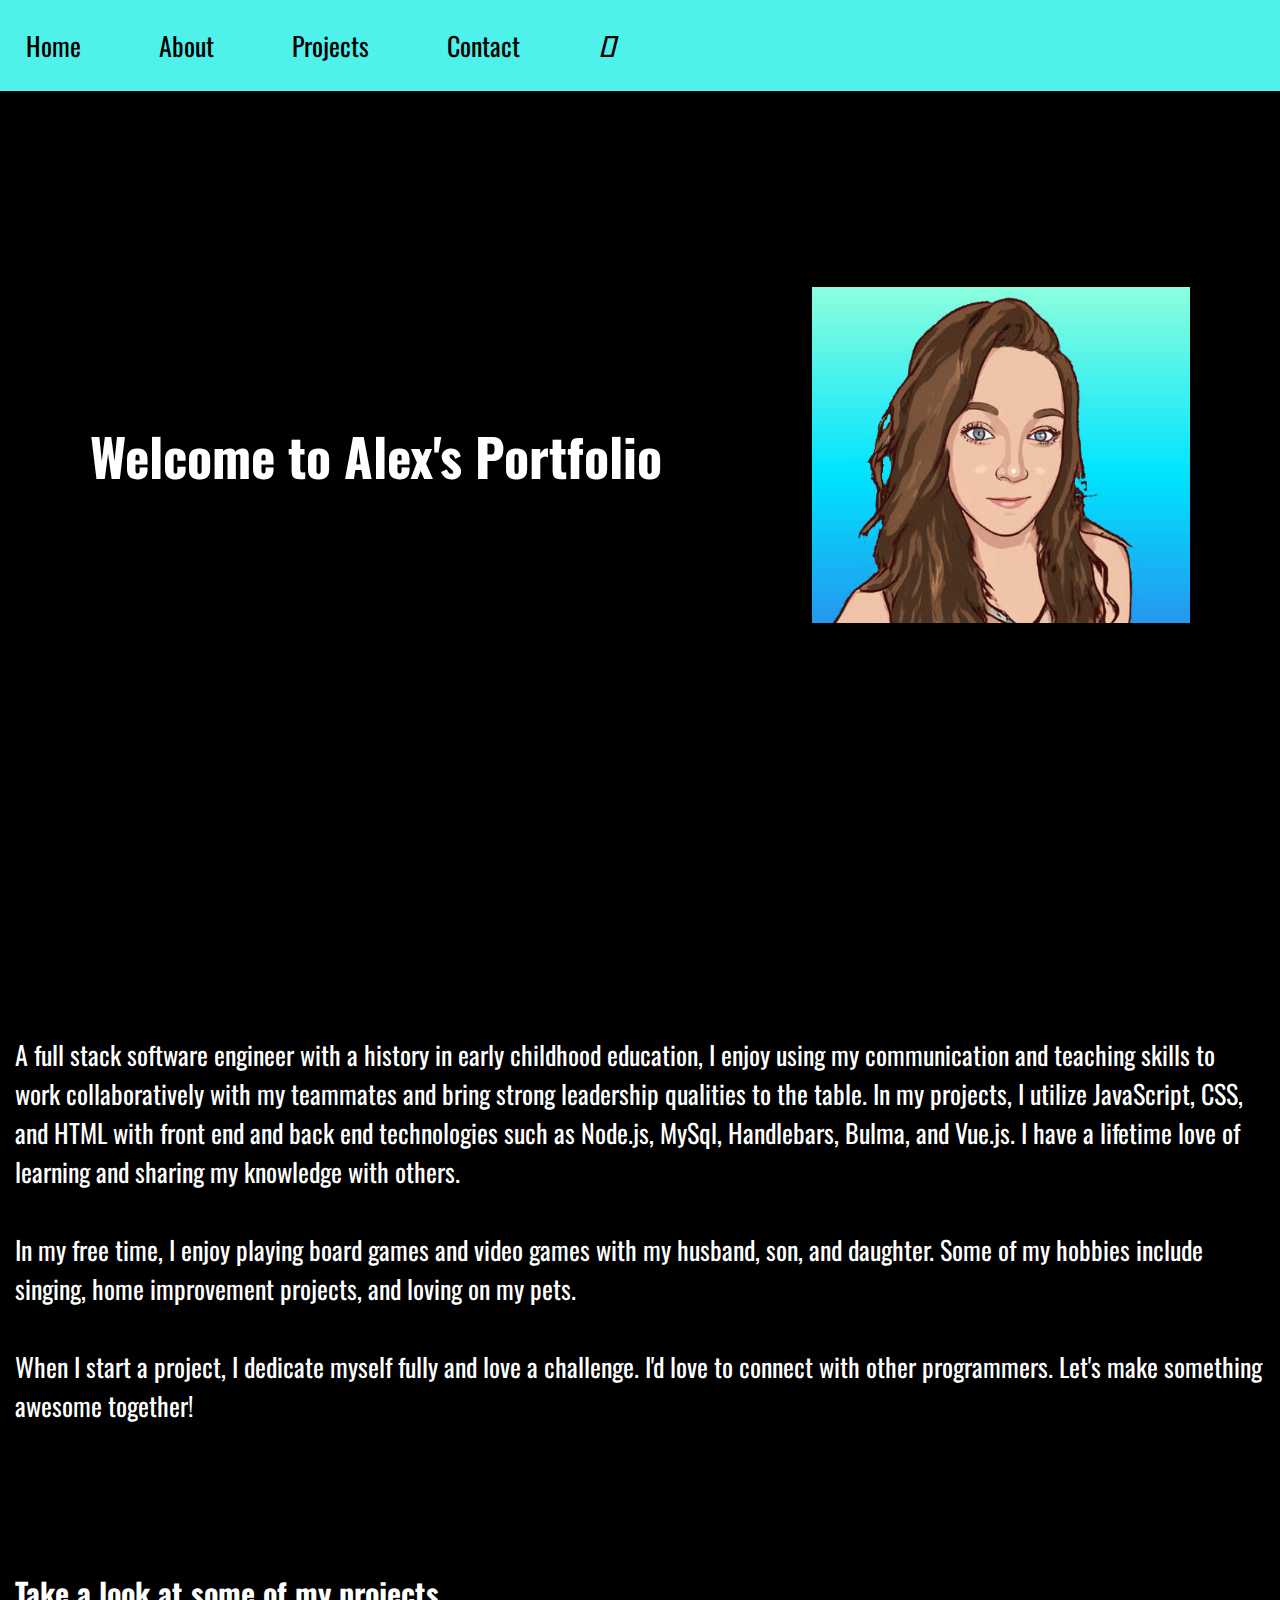
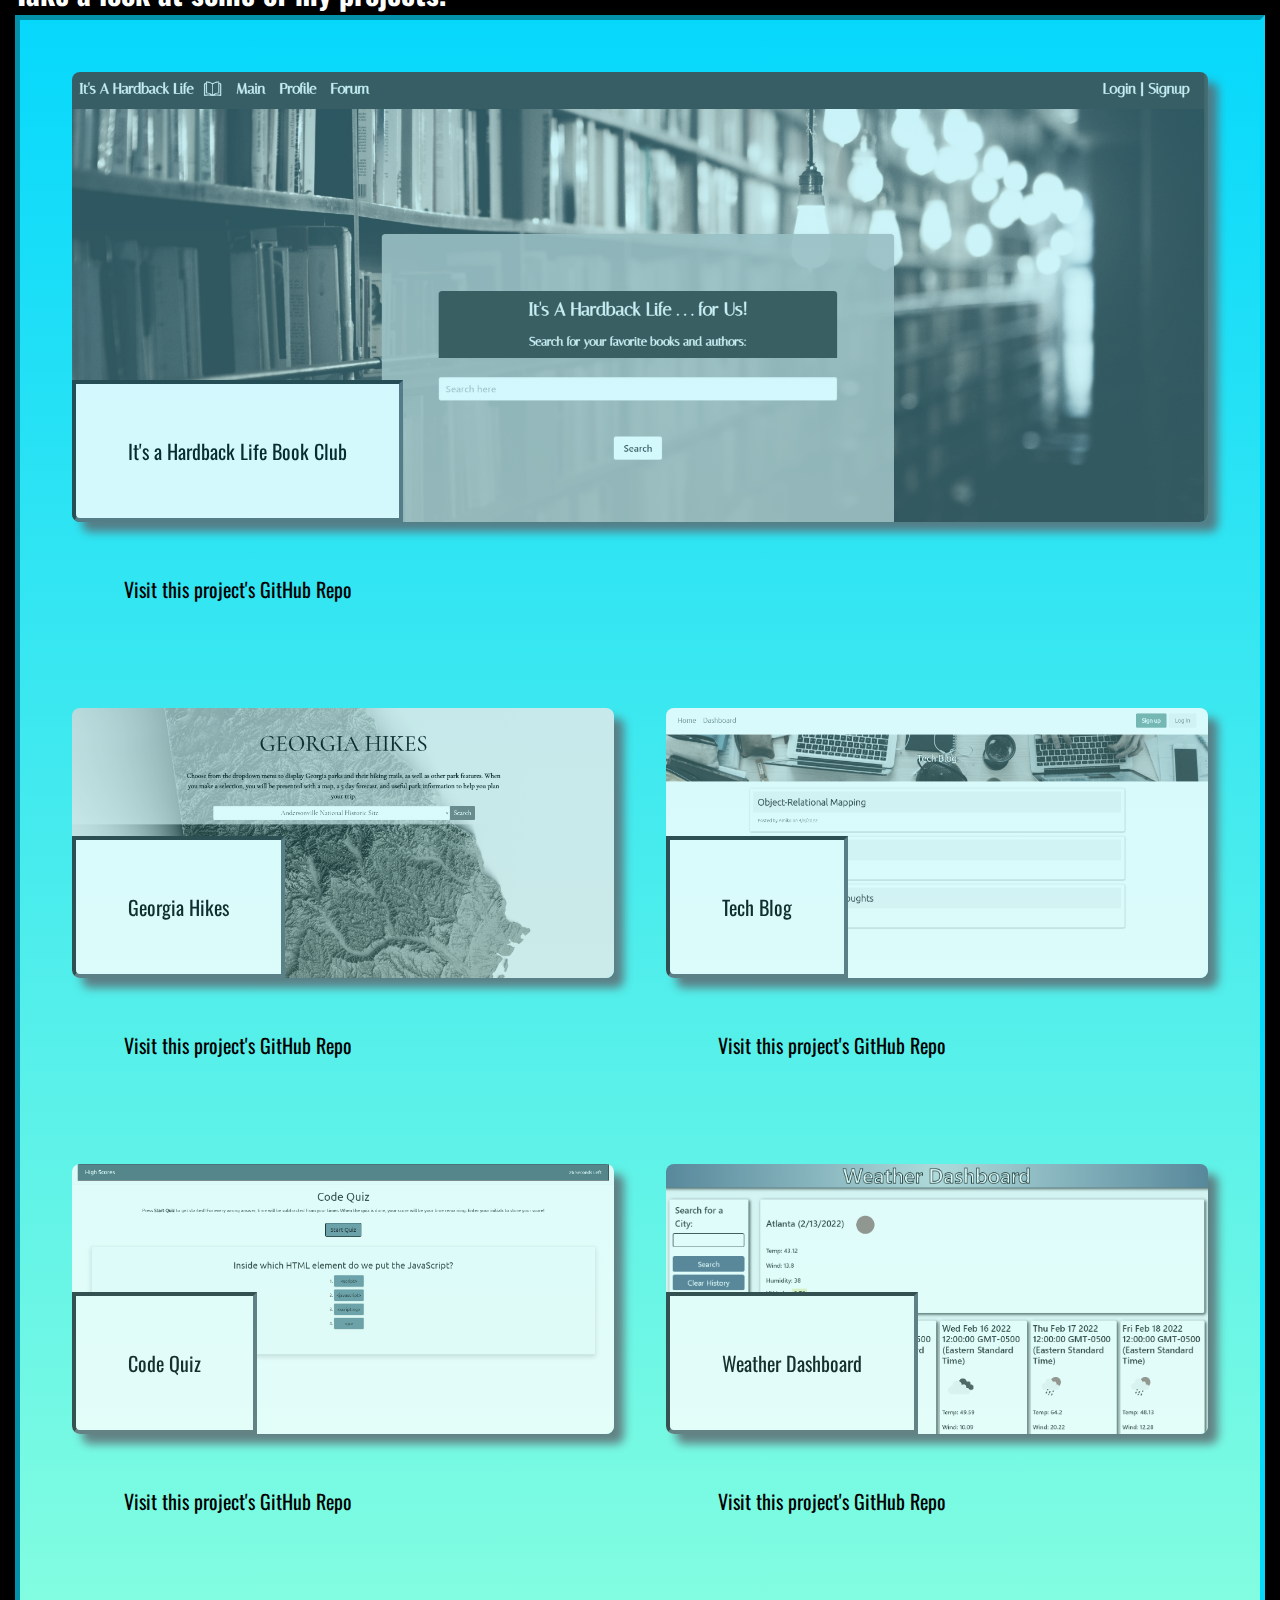
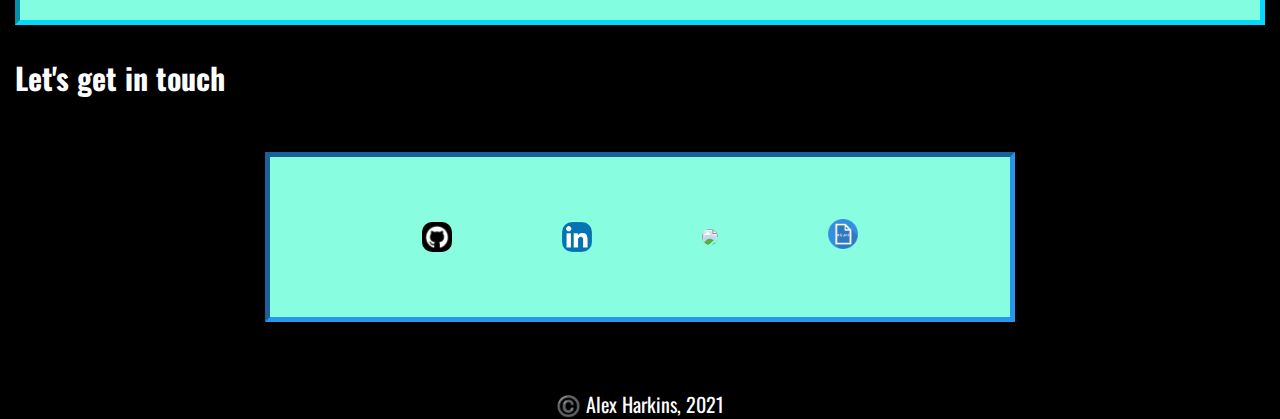
==== commit c4e0e5c4: "improved responsiveness" ====
--- a/index.html
+++ b/index.html
@@ -32,7 +32,7 @@
           <a href="#contact" class="nav-link">Contact</a>
         </li>
         <li class="nav-item">
-          <a href="#" class="nav-link" onclick="darkMode()"><span><i id="icon" style="color: black"
+          <a class="nav-link" onclick="darkMode()"><span><i id="icon" style="color: black"
                 class="fas fa-toggle-off"></i></span></a>
         </li>
       </ul>
@@ -43,16 +43,6 @@
       </div>
     </nav>
   </header>
-  <!-- <nav id="navbar">
-    <a class="nav-link" href="#home">Home</a>
-    <a class="nav-link" href="#about">About</a>
-    <a class="nav-link" href="#projects">Projects</a>
-    <a class="nav-link" href="#contact">Contact</a>
-    <a class="nav-link" onclick="darkMode()"><span><i id="icon" style="color: black"
-          class="fas fa-toggle-off"></i></span></a>
-  </nav> -->
-  <!-- "Hamburger menu" / "Bar icon" to toggle the navigation links -->
-
   <section id="home">
     <h1>Welcome to Alex's Portfolio</h1>
 
--- a/assets/style.css
+++ b/assets/style.css
@@ -1,5 +1,3 @@
-@import url("https://fonts.googleapis.com/css2?family=Roboto:ital,wght@0,500;1,400&display=swap");
-
 * {
   margin: 0;
   padding: 0;
@@ -50,6 +48,10 @@
   padding: 1rem;
   z-index: 1;
   position: fixed;
+}
+
+#icon {
+  cursor: pointer;
 }
 
 .hamburger {
@@ -95,6 +97,7 @@
     background-color: #4ef2eb;
     width: 50%;
     border-radius: 10px;
+    border-top-left-radius: 0px;
     text-align: center;
     transition: 0.3s;
     box-shadow: 0 10px 27px rgba(0, 0, 0, 0.05);
@@ -122,6 +125,15 @@
 
   .hamburger.active .bar:nth-child(3) {
     transform: translateY(-8px) rotate(-45deg);
+  }
+
+  .project-wrapper {
+    grid-column: 1 / span 2;
+  }
+
+  .project-grid {
+    grid-gap: 1rem;
+    padding: 1rem;
   }
 }
 
@@ -142,28 +154,28 @@
   border-radius: 8px;
 }
 
-#home {
+/* #home {
   height: 100vh;
   display: flex;
   /* flex-direction: column; */
-  flex-wrap: wrap;
+  /* flex-wrap: wrap;
   align-items: center;
   justify-content: space-around;
-  font-size: 32px;
-  padding: 1rem 5rem;
-}
-
-#about {
-  height: 100vh;
-  display: flex;
+  font-size: 32px; */
+  /* padding: 1rem 5rem; */
+}
+
+/* #about { */
+  /* height: 100vh; */
+  /* display: flex;
   flex-direction: column;
   align-items: center;
   justify-content: space-evenly;
-  font-size: 32px;
-  padding: 1rem 5rem;
-}
-
-.avatar {
+  font-size: 32px; */
+  /* padding: 1rem 5rem; */
+/* } */
+
+/*.avatar {
   right: 5rem;
   max-width: 35vw;
   border: 5px inset #06d8fc;
@@ -173,14 +185,47 @@
   text-align: center;
   font-size: 32px;
   padding-top: 5rem;
+} */
+
+body {
+  padding:0; 
+  margin:0;
+}
+section {
+  padding:15px;
+}
+#home {
+  height: 100vh;
+  display:flex; 
+  justify-content:space-around; 
+  align-items:center;
+}
+#about {
+  padding-top:5rem;
+  font-size: 26px;
+  display:flex; 
+  justify-content:center; 
+  align-items:center;
+}
+#home img {
+  max-width:35%; 
+  padding:30px;
+  z-index: 0;
+}
+#home h1 {
+  padding:30px;
+  font-size: 2rem;
+}
+#projects {
+  padding-top:5rem;
 }
 .project-grid {
   min-height: 100vh;
   display: grid;
   grid-template-columns: auto auto;
-  grid-gap: 5rem;
+  grid-gap: 2rem;
   background-color: #06d8fc;
-  padding: 5rem;
+  padding: 2rem;
   background-image: linear-gradient(#06d8fc, #83fde0);
   border: 5px inset #06d8fc;
 }
@@ -282,7 +327,7 @@
 /*---------------mobile friendly-----------------*/
 
 @media only screen and (max-width: 600px) {
-  #home,
+  /* #home,
   #about {
     padding-top: 18rem;
     font-size: 1rem;
@@ -291,25 +336,33 @@
     flex-direction: column;
     align-items: center;
     justify-content: space-between;
-  }
+  } */
+
+  #home {
+    flex-direction:column;
+  }
+  #home img {
+  max-width:50%; 
+  padding:30px;
+}
 
   .project-grid {
     padding: 2rem;
     grid-gap: 2rem;
   }
 
-  .avatar {
+  /* .avatar {
     display: inline-block;
     position: absolute;
     bottom: 22%;
     right: 19%; /*this centers img*/
-    min-width: 60%;
-    min-height: 30%;
-  }
-
-  #welcome-section {
+    /* min-width: 60%;
+    min-height: 30%; */
+  /* } */ 
+
+  /* #welcome-section {
     font-size: 1rem;
-  }
+  } */
   .project-flex-bottom {
     flex-wrap: wrap;
     max-width: 100%;
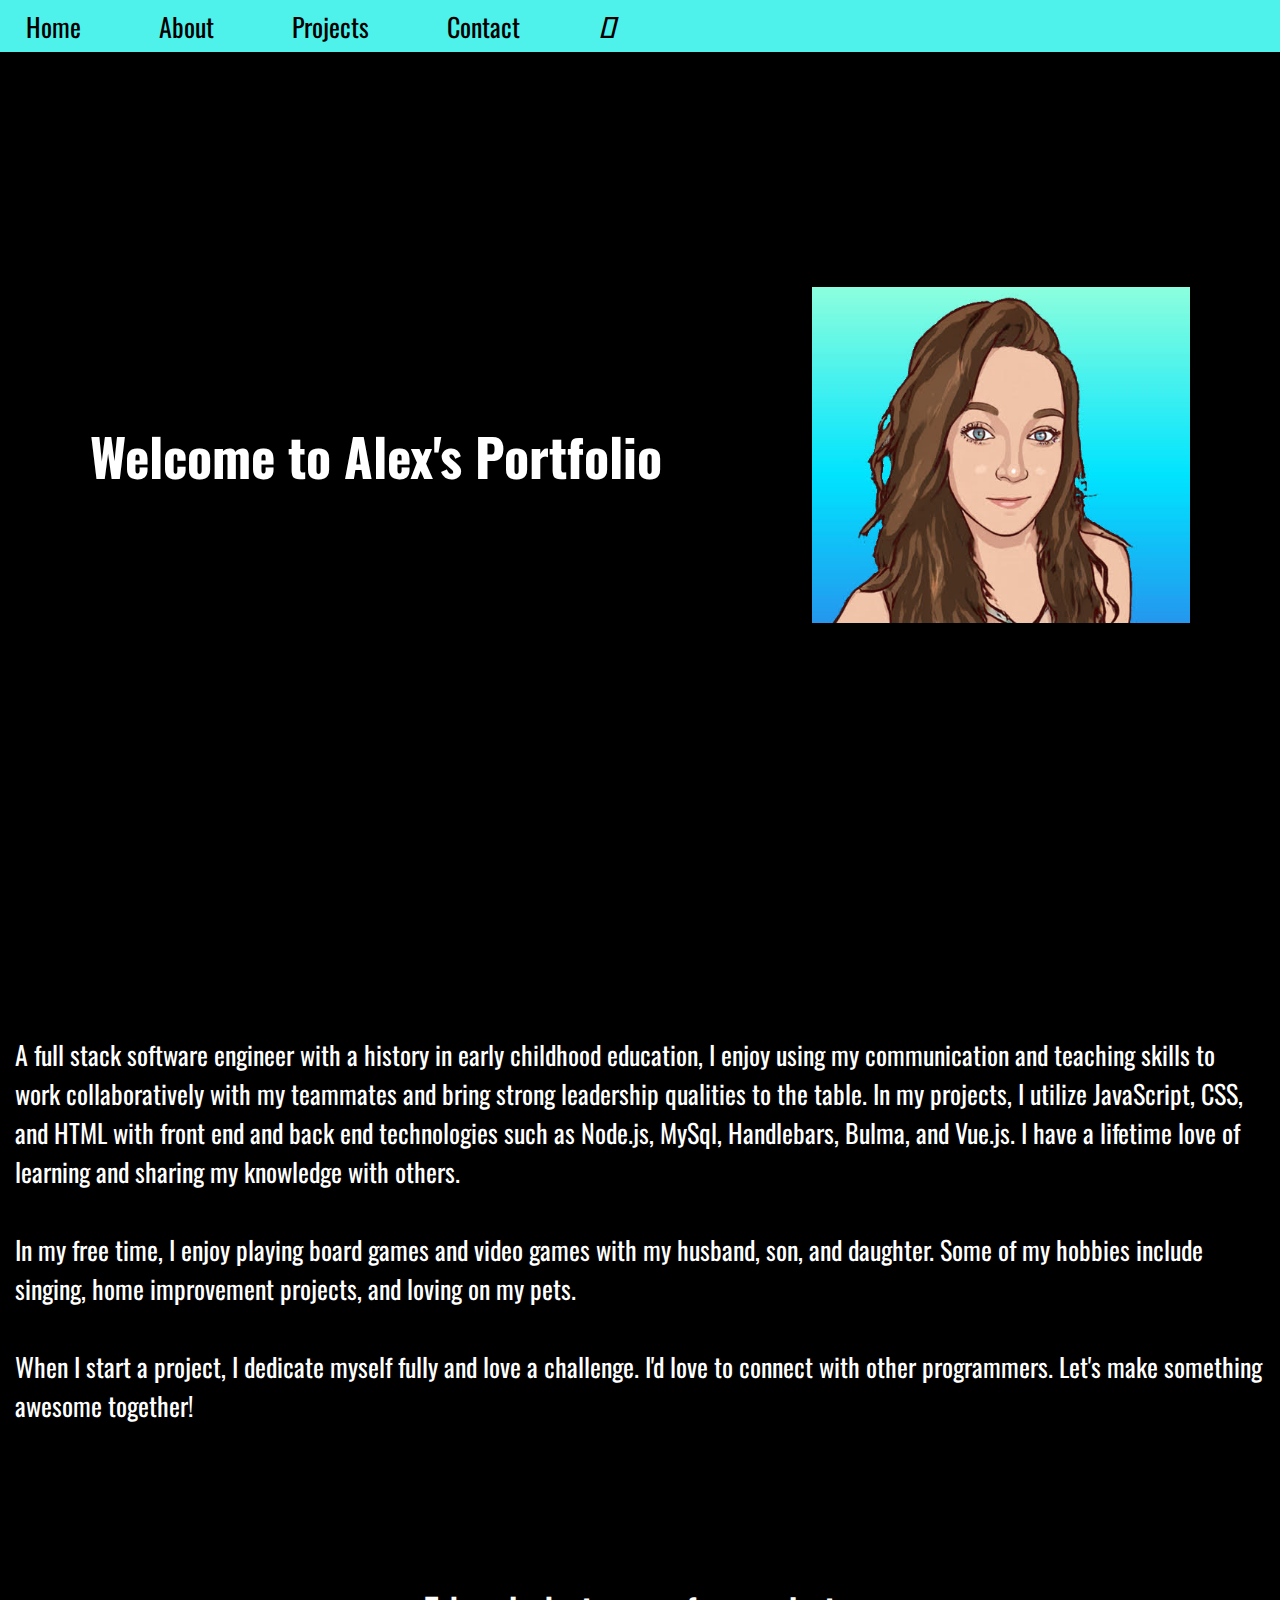
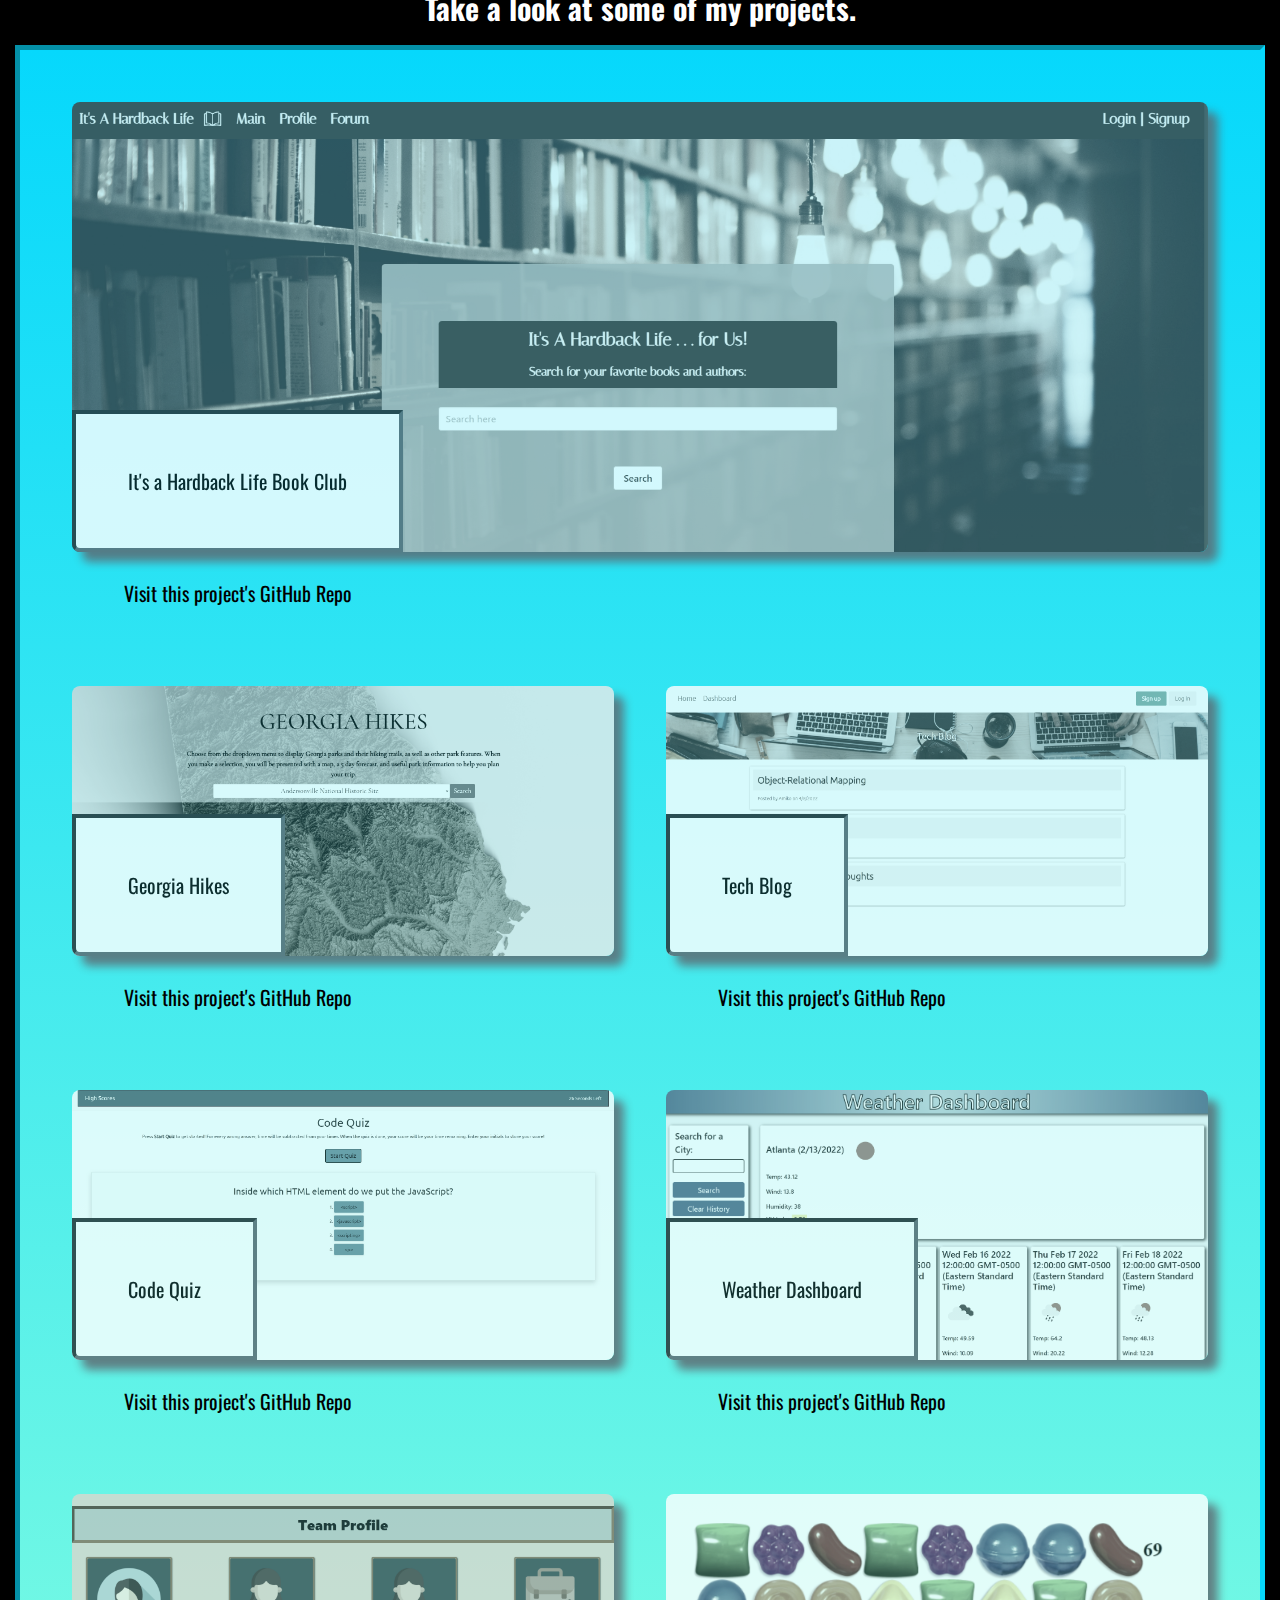
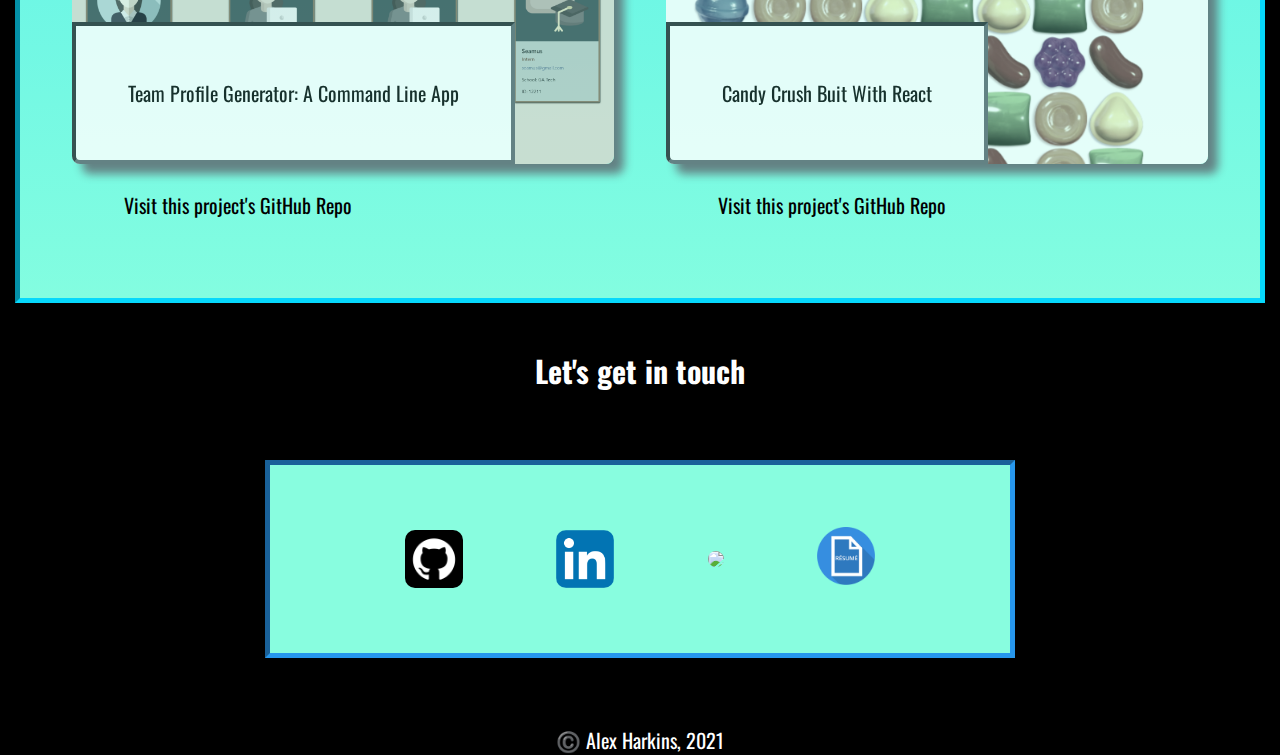
==== commit 781d9eff: "added two projects" ====
--- a/index.html
+++ b/index.html
@@ -1,141 +1,218 @@
 <!DOCTYPE html>
 <html lang="en-US">
-<link rel="preconnect" href="https://fonts.googleapis.com" />
-<link rel="preconnect" href="https://fonts.gstatic.com" crossorigin />
-<link rel="preconnect" href="https://fonts.googleapis.com">
-<link rel="preconnect" href="https://fonts.gstatic.com" crossorigin>
-<link href="https://fonts.googleapis.com/css2?family=Oswald:wght@300&display=swap" rel="stylesheet">
-<script src="https://kit.fontawesome.com/3c06b4aef0.js" crossorigin="anonymous"></script>
-
-<head>
-  <link rel="stylesheet" href="assets/style.css" />
-  <!--Media queries won't work without meta tag-->
-  <meta content="width=device-width, initial-scale=1" name="viewport" />
-  <link rel="stylesheet" href="https://cdnjs.cloudflare.com/ajax/libs/font-awesome/4.7.0/css/font-awesome.min.css" />
-  <title>Portfolio</title>
-</head>
-
-<body class="dark-mode">
-  <header class="header">
-    <nav class="navbar">
-      <ul class="nav-menu">
-        <li class="nav-item">
-          <a href="#home" class="nav-link">Home</a>
-        </li>
-        <li class="nav-item">
-          <a href="#about" class="nav-link">About</a>
-        </li>
-        <li class="nav-item">
-          <a href="#projects" class="nav-link">Projects</a>
-        </li>
-        <li class="nav-item">
-          <a href="#contact" class="nav-link">Contact</a>
-        </li>
-        <li class="nav-item">
-          <a class="nav-link" onclick="darkMode()"><span><i id="icon" style="color: black"
-                class="fas fa-toggle-off"></i></span></a>
-        </li>
-      </ul>
-      <div class="hamburger">
-        <span class="bar"></span>
-        <span class="bar"></span>
-        <span class="bar"></span>
+  <link rel="preconnect" href="https://fonts.googleapis.com" />
+  <link rel="preconnect" href="https://fonts.gstatic.com" crossorigin />
+  <link rel="preconnect" href="https://fonts.googleapis.com" />
+  <link rel="preconnect" href="https://fonts.gstatic.com" crossorigin />
+  <link
+    href="https://fonts.googleapis.com/css2?family=Oswald:wght@300&display=swap"
+    rel="stylesheet"
+  />
+  <script
+    src="https://kit.fontawesome.com/3c06b4aef0.js"
+    crossorigin="anonymous"
+  ></script>
+
+  <head>
+    <link rel="stylesheet" href="assets/style.css" />
+    <!--Media queries won't work without meta tag-->
+    <meta content="width=device-width, initial-scale=1" name="viewport" />
+    <link
+      rel="stylesheet"
+      href="https://cdnjs.cloudflare.com/ajax/libs/font-awesome/4.7.0/css/font-awesome.min.css"
+    />
+    <title>Portfolio</title>
+  </head>
+
+  <body class="dark-mode">
+    <header class="header">
+      <nav class="navbar">
+        <ul class="nav-menu">
+          <li class="nav-item">
+            <a href="#home" class="nav-link">Home</a>
+          </li>
+          <li class="nav-item">
+            <a href="#about" class="nav-link">About</a>
+          </li>
+          <li class="nav-item">
+            <a href="#projects" class="nav-link">Projects</a>
+          </li>
+          <li class="nav-item">
+            <a href="#contact" class="nav-link">Contact</a>
+          </li>
+          <li class="nav-item">
+            <a class="nav-link" onclick="darkMode()"
+              ><span
+                ><i
+                  id="icon"
+                  style="color: black"
+                  class="fas fa-toggle-off"
+                ></i></span
+            ></a>
+          </li>
+        </ul>
+        <div class="hamburger">
+          <span class="bar"></span>
+          <span class="bar"></span>
+          <span class="bar"></span>
+        </div>
+      </nav>
+    </header>
+    <section id="home">
+      <h1>Welcome to Alex's Portfolio</h1>
+
+      <img class="avatar" src="assets/avatar.jpg" />
+    </section>
+
+    <section id="about">
+      <p>
+        A full stack software engineer with a history in early childhood
+        education, I enjoy using my communication and teaching skills to work
+        collaboratively with my teammates and bring strong leadership qualities
+        to the table. In my projects, I utilize JavaScript, CSS, and HTML with
+        front end and back end technologies such as Node.js, MySql, Handlebars,
+        Bulma, and Vue.js. I have a lifetime love of learning and sharing my
+        knowledge with others.
+        <br /><br />
+        In my free time, I enjoy playing board games and video games with my
+        husband, son, and daughter. Some of my hobbies include singing, home
+        improvement projects, and loving on my pets.
+        <br /><br />
+        When I start a project, I dedicate myself fully and love a challenge.
+        I'd love to connect with other programmers. Let's make something awesome
+        together!
+      </p>
+    </section>
+    <section id="projects">
+      <h2>Take a look at some of my projects.</h2>
+      <div class="project-grid">
+        <div class="project-wrapper grid-top">
+          <a
+            class="bookclub-link"
+            href="https://a-hardback-life.herokuapp.com/"
+            target="_blank"
+          >
+            <div class="project-tile" id="book-club">
+              <div class="tile-content">It's a Hardback Life Book Club</div>
+            </div> </a
+          ><a
+            class="repo"
+            href="https://github.com/amachkel/its_a_hardback_life_book_club"
+            target="_blank"
+            >Visit this project's GitHub Repo</a
+          >
+        </div>
+        <div class="project-wrapper">
+          <a href="https://amachkel.github.io/GA-hikes/" target="_blank">
+            <div class="project-tile" id="ga-hikes">
+              <div class="tile-content">Georgia Hikes</div>
+            </div> </a
+          ><a
+            class="repo"
+            href="https://github.com/amachkel/GA-hikes"
+            target="_blank"
+            >Visit this project's GitHub Repo</a
+          >
+        </div>
+        <div class="project-wrapper">
+          <a href="https://tech-blog-amkh.herokuapp.com/" target="_blank">
+            <div class="project-tile" id="tech-blog">
+              <div class="tile-content">Tech Blog</div>
+            </div> </a
+          ><a
+            class="repo"
+            href="https://github.com/amachkel/tech-blog"
+            target="_blank"
+            >Visit this project's GitHub Repo</a
+          >
+        </div>
+        <div class="project-wrapper">
+          <a href="https://amachkel.github.io/code-quiz/" target="_blank">
+            <div class="project-tile" id="code-quiz">
+              <div class="tile-content">Code Quiz</div>
+            </div> </a
+          ><a
+            class="repo"
+            href="https://github.com/amachkel/code-quiz"
+            target="_blank"
+            >Visit this project's GitHub Repo</a
+          >
+        </div>
+        <div class="project-wrapper">
+          <a
+            href="https://amachkel.github.io/weather-dashboard/"
+            target="_blank"
+          >
+            <div class="project-tile" id="weather">
+              <div class="tile-content">Weather Dashboard</div>
+            </div></a
+          ><a
+            class="repo"
+            href="https://github.com/amachkel/weather-dashboard"
+            target="_blank"
+            >Visit this project's GitHub Repo</a
+          >
+        </div>
+        <div class="project-wrapper">
+          <a
+            href="https://github.com/amachkel/team-profile-generator"
+            target="_blank"
+          >
+            <div class="project-tile" id="team-profile">
+              <div class="tile-content">
+                Team Profile Generator: A Command Line App
+              </div>
+            </div> </a
+          ><a
+            class="repo"
+            href="https://github.com/amachkel/team-profile-generator"
+            target="_blank"
+            >Visit this project's GitHub Repo</a
+          >
+        </div>
+        <div class="project-wrapper">
+          <a
+            href="https://amachkel.github.io/react-candy-crush/"
+            target="_blank"
+          >
+            <div class="project-tile" id="candy-crush">
+              <div class="tile-content">Candy Crush Buit With React</div>
+            </div> </a
+          ><a
+            class="repo"
+            href="https://github.com/amachkel/react-candy-crush"
+            target="_blank"
+            >Visit this project's GitHub Repo</a
+          >
+        </div>
       </div>
-    </nav>
-  </header>
-  <section id="home">
-    <h1>Welcome to Alex's Portfolio</h1>
-
-    <img class="avatar" src="assets/avatar.jpg" />
-  </section>
-
-  <section id="about">
-    <p>
-      A full stack software engineer with a history in early childhood education, I enjoy
-      using my communication and teaching skills to work collaboratively with
-      my teammates and bring strong leadership qualities to the table. In my projects,
-      I utilize JavaScript, CSS, and HTML with front end and back end
-      technologies such as Node.js, MySql, Handlebars, Bulma, and Vue.js. I have a lifetime
-      love of learning and sharing my knowledge with others.
-      <br /><br />
-      In my free time, I enjoy playing board games and video games with my
-      husband, son, and daughter. Some of my hobbies include singing, home
-      improvement projects, and loving on my pets.
-      <br /><br />
-      When I start a project, I dedicate myself fully and love a challenge.
-      I'd love to connect with other programmers. Let's make something awesome
-      together!
-    </p>
-  </section>
-  <section id="projects">
-    <h2>Take a look at some of my projects.</h2>
-    <div class="project-grid">
-      <div class="project-wrapper grid-top">
-        <a class="bookclub-link" href="https://a-hardback-life.herokuapp.com/" target="_blank">
-          <div class="project-tile" id="book-club">
-            <div class="tile-content">It's a Hardback Life Book Club</div>
-          </div>
-        </a><a class="repo" href="https://github.com/amachkel/its_a_hardback_life_book_club" target="_blank">Visit this
-          project's GitHub
-          Repo</a>
+    </section>
+    <section id="contact">
+      <h2>Let's get in touch</h2>
+      <div id="links">
+        <a id="profile-link" href="https://github.com/amachkel" target="_blank"
+          ><img class="contact-img" src="assets/icons/github.png"
+        /></a>
+        <a id="linkedin" href="https://www.linkedin.com/in/alex-harkins/">
+          <img class="contact-img" src="./assets/icons/linkedin.png"
+        /></a>
+
+        <address>
+          <a id="email" href="mailto:amachkel@gmail.com">
+            <img
+              class="contact-img"
+              src="https://encrypted-tbn0.gstatic.com/images?q=tbn:ANd9GcS3MwFbW05I3AlgRRLRbsqMX4LMgBTP7fr_1Q&usqp=CAU"
+          /></a>
+        </address>
+        <a
+          id="resume"
+          href="./assets/Alex Harkins Web Developer Resume.pdf"
+          target="_blank"
+          ><img class="contact-img" src="assets/icons/resume.png"
+        /></a>
       </div>
-      <div class="project-wrapper">
-        <a href="https://amachkel.github.io/GA-hikes/" target="_blank">
-          <div class="project-tile" id="ga-hikes">
-            <div class="tile-content">Georgia Hikes</div>
-          </div>
-        </a><a class="repo" href="https://github.com/amachkel/GA-hikes" target="_blank">Visit this
-          project's GitHub
-          Repo</a>
-      </div>
-      <div class="project-wrapper">
-        <a href="https://tech-blog-amkh.herokuapp.com/" target="_blank">
-          <div class="project-tile" id="tech-blog">
-            <div class="tile-content">Tech Blog</div>
-          </div>
-        </a><a class="repo" href="https://github.com/amachkel/tech-blog" target="_blank">Visit this
-          project's GitHub
-          Repo</a>
-      </div>
-      <div class="project-wrapper">
-        <a href="https://amachkel.github.io/code-quiz/" target="_blank">
-          <div class="project-tile" id="code-quiz">
-            <div class="tile-content">Code Quiz</div>
-          </div>
-        </a><a class="repo" href="https://github.com/amachkel/code-quiz" target="_blank">Visit this
-          project's GitHub
-          Repo</a>
-      </div>
-      <div class="project-wrapper">
-        <a href="https://amachkel.github.io/weather-dashboard/" target="_blank">
-          <div class="project-tile" id="weather">
-            <div class="tile-content">Weather Dashboard</div>
-          </div>
-        </a><a class="repo" href="https://github.com/amachkel/weather-dashboard" target="_blank">Visit this
-          project's GitHub
-          Repo</a>
-      </div>
-    </div>
-  </section>
-  <section id="contact">
-    <h2>Let's get in touch</h2>
-    <div id="links">
-      <a id="profile-link" href="https://github.com/amachkel" target="_blank"><img class="contact-img"
-          src="assets/icons/github.png" /></a>
-      <a id="linkedin" href="https://www.linkedin.com/in/alex-harkins/">
-        <img class="contact-img" src="./assets/icons/linkedin.png" /></a>
-
-      <address>
-        <a id="email" href="mailto:amachkel@gmail.com">
-          <img class="contact-img"
-            src="https://encrypted-tbn0.gstatic.com/images?q=tbn:ANd9GcS3MwFbW05I3AlgRRLRbsqMX4LMgBTP7fr_1Q&usqp=CAU" /></a>
-      </address>
-      <a id="resume" href="./assets/Alex Harkins Web Developer Resume.pdf" target="_blank"><img class="contact-img"
-          src="assets/icons/resume.png" /></a>
-    </div>
-  </section>
-  <footer>©️ Alex Harkins, 2021</footer>
-  <script src="./assets/script.js"></script>
-</body>
-
-</html>+    </section>
+    <footer>©️ Alex Harkins, 2021</footer>
+    <script src="./assets/script.js"></script>
+  </body>
+</html>
--- a/assets/style.css
+++ b/assets/style.css
@@ -11,8 +11,9 @@
 }
 
 body {
-  background-color: #324376;
-  margin: 0%;
+  background-color: #4e74e5;
+  padding: 0;
+  margin: 0;
   font-size: 20px;
 }
 
@@ -45,7 +46,7 @@
   display: flex;
   justify-content: flex-start;
   min-width: 100rem;
-  padding: 1rem;
+  padding: 0.25rem 1rem;
   z-index: 1;
   position: fixed;
 }
@@ -135,6 +136,9 @@
     grid-gap: 1rem;
     padding: 1rem;
   }
+  .contact-img {
+    max-width: 50px;
+  }
 }
 
 .grid-top {
@@ -142,7 +146,7 @@
 }
 
 .repo {
-  padding: 2rem;
+  padding: 1rem 2rem;
   display: inline-table;
 }
 
@@ -154,70 +158,39 @@
   border-radius: 8px;
 }
 
-/* #home {
+section {
+  padding: 15px;
+}
+#home {
   height: 100vh;
   display: flex;
-  /* flex-direction: column; */
-  /* flex-wrap: wrap;
-  align-items: center;
   justify-content: space-around;
-  font-size: 32px; */
-  /* padding: 1rem 5rem; */
-}
-
-/* #about { */
-  /* height: 100vh; */
-  /* display: flex;
-  flex-direction: column;
-  align-items: center;
-  justify-content: space-evenly;
-  font-size: 32px; */
-  /* padding: 1rem 5rem; */
-/* } */
-
-/*.avatar {
-  right: 5rem;
-  max-width: 35vw;
-  border: 5px inset #06d8fc;
-  z-index: -1;
-}
+  align-items: center;
+}
+
 h2 {
   text-align: center;
-  font-size: 32px;
+  padding: 15px;
+}
+
+#about {
   padding-top: 5rem;
-} */
-
-body {
-  padding:0; 
-  margin:0;
-}
-section {
-  padding:15px;
-}
-#home {
-  height: 100vh;
-  display:flex; 
-  justify-content:space-around; 
-  align-items:center;
-}
-#about {
-  padding-top:5rem;
   font-size: 26px;
-  display:flex; 
-  justify-content:center; 
-  align-items:center;
+  display: flex;
+  justify-content: center;
+  align-items: center;
 }
 #home img {
-  max-width:35%; 
-  padding:30px;
+  max-width: 35%;
+  padding: 30px;
   z-index: 0;
 }
 #home h1 {
-  padding:30px;
+  padding: 30px;
   font-size: 2rem;
 }
 #projects {
-  padding-top:5rem;
+  padding-top: 5rem;
 }
 .project-grid {
   min-height: 100vh;
@@ -265,6 +238,14 @@
   background-image: url("../assets/thumbnails/tech-blog.png");
 }
 
+#team-profile {
+  background-image: url("../assets/thumbnails/team-profile-generator.png");
+}
+
+#candy-crush {
+  background-image: url("../assets/thumbnails/candy-crush.png");
+}
+
 .project-tile:hover {
   filter: none; /*changes image color on hover*/
   opacity: 1;
@@ -289,7 +270,7 @@
 }
 
 .contact-img {
-  max-width: 50px;
+  max-width: 3rem;
   padding: 10px;
   border-radius: 20px;
   align-items: center;
@@ -327,42 +308,19 @@
 /*---------------mobile friendly-----------------*/
 
 @media only screen and (max-width: 600px) {
-  /* #home,
-  #about {
-    padding-top: 18rem;
-    font-size: 1rem;
-    height: 100vh;
-    display: flex;
+  #home {
     flex-direction: column;
-    align-items: center;
-    justify-content: space-between;
-  } */
-
-  #home {
-    flex-direction:column;
   }
   #home img {
-  max-width:50%; 
-  padding:30px;
-}
+    max-width: 50%;
+    padding: 30px;
+  }
 
   .project-grid {
     padding: 2rem;
     grid-gap: 2rem;
   }
 
-  /* .avatar {
-    display: inline-block;
-    position: absolute;
-    bottom: 22%;
-    right: 19%; /*this centers img*/
-    /* min-width: 60%;
-    min-height: 30%; */
-  /* } */ 
-
-  /* #welcome-section {
-    font-size: 1rem;
-  } */
   .project-flex-bottom {
     flex-wrap: wrap;
     max-width: 100%;
@@ -398,8 +356,6 @@
 /*h1 text will stay wrapped to avoid covering avatar*/
 @media only screen and (max-width: 1240px) {
   h1 {
-    /* display: flex; */
-    /* flex-wrap: wrap; */
     max-width: 35rem;
   }
   p {
